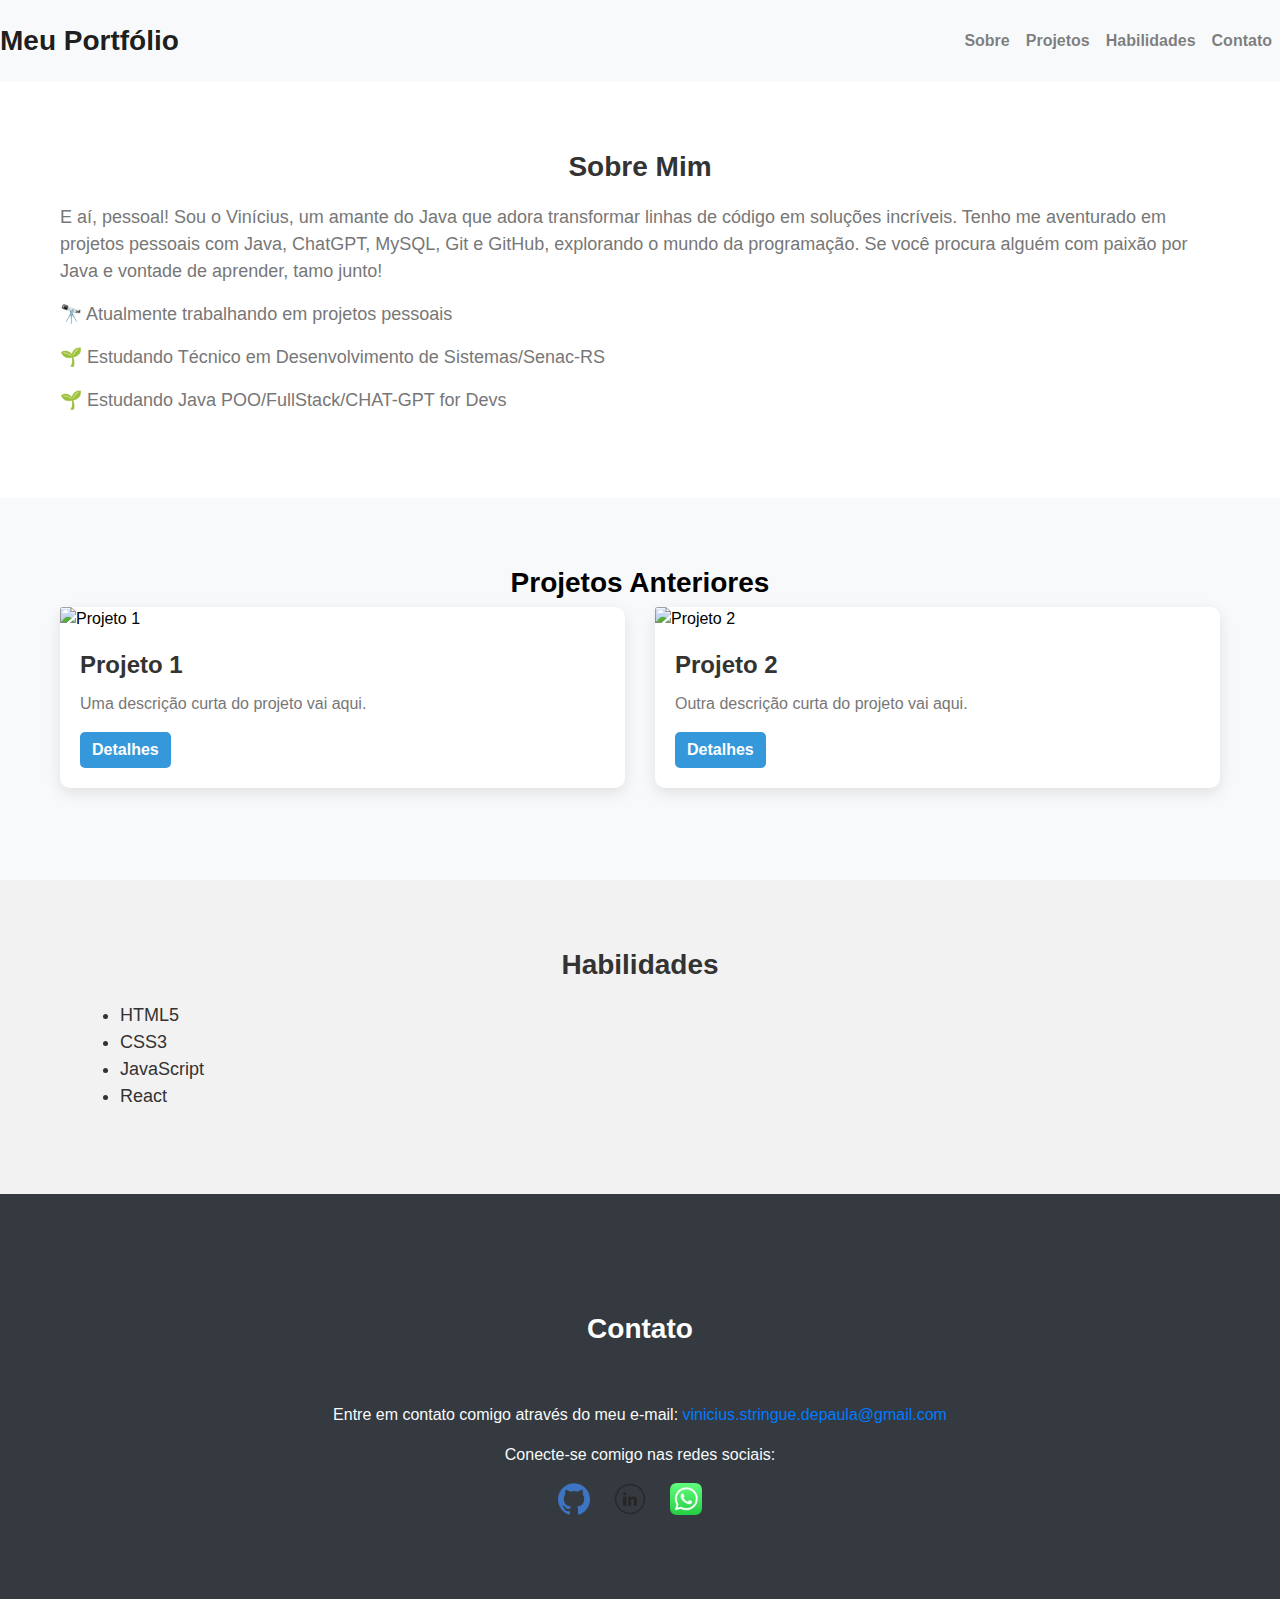
==== Página Portifólio Pessoal/index.html @ d9208c4b "Commit #1: Adicionando Projeto Portifolio" ====
<!DOCTYPE html>
<html lang="en">
<head>
    <meta charset="UTF-8" />
    <meta name="viewport" content="width=device-width, initial-scale=1.0" />
    <title>Meu Portfólio</title>
    <!-- Adicionando o link para o Bootstrap CSS -->
    <link
        rel="stylesheet"
        href="https://maxcdn.bootstrapcdn.com/bootstrap/4.5.2/css/bootstrap.min.css"
    />
    <!-- Adicionando um estilo CSS personalizado -->
    <link rel="stylesheet" href="assets/css/styles.css" />
    <style>
        /* Estilo para tornar o texto da página preto */
        body {
            color: black;
        }
    </style>
</head>
<body>
<!-- Barra de navegação -->
<nav class="navbar navbar-expand-lg navbar-light bg-light">
    <a class="navbar-brand" href="#" style="margin-right: 2px">Meu Portfólio</a>
    <button
            class="navbar-toggler"
            type="button"
            data-toggle="collapse"
            data-target="#navbarNav"
            aria-controls="navbarNav"
            aria-expanded="false"
            aria-label="Toggle navigation"
    >
        <span class="navbar-toggler-icon"></span>
    </button>
    <div class="collapse navbar-collapse" id="navbarNav">
        <ul class="navbar-nav ml-auto">
            <li class="nav-item">
                <a class="nav-link" href="#about">Sobre</a>
            </li>
            <li class="nav-item">
                <a class="nav-link" href="#projects">Projetos</a>
            </li>
            <li class="nav-item">
                <a class="nav-link" href="#skills">Habilidades</a>
            </li>
            <li class="nav-item">
                <a class="nav-link" href="#contact">Contato</a>
            </li>
        </ul>
    </div>
</nav>

<!-- Seção Sobre -->
<section id="about" class="py-5">
    <div class="container">
        <h2 class="text-center font-weight-bold" style="font-size: 28px;">Sobre Mim</h2>
        <p>
            E aí, pessoal! Sou o Vinícius, um amante do Java que adora transformar linhas de código em soluções incríveis. Tenho me aventurado em projetos pessoais com Java, ChatGPT, MySQL, Git e GitHub, explorando o mundo da programação. Se você procura alguém com paixão por Java e vontade de aprender, tamo junto!
        </p>
        <p>🔭 Atualmente trabalhando em projetos pessoais</p>
        <p>🌱 Estudando Técnico em Desenvolvimento de Sistemas/Senac-RS</p>
        <p>🌱 Estudando Java POO/FullStack/CHAT-GPT for Devs</p>
    </div>
</section>

<!-- Seção Projetos -->
<section id="projects" class="bg-light py-5">
    <div class="container">
        <h2 class="text-center font-weight-bold" style="font-size: 28px;">Projetos Anteriores</h2>
        <!-- Exemplo de projeto -->
        <div class="row">
            <div class="col-md-6">
                <div class="card mb-4">
                    <img src="project1.jpg" class="card-img-top" alt="Projeto 1" />
                    <div class="card-body">
                        <h5 class="card-title">Projeto 1</h5>
                        <p class="card-text">Uma descrição curta do projeto vai aqui.</p>
                        <a href="#" class="btn btn-primary">Detalhes</a>
                    </div>
                </div>
            </div>
            <div class="col-md-6">
                <div class="card mb-4">
                    <img src="project2.jpg" class="card-img-top" alt="Projeto 2" />
                    <div class="card-body">
                        <h5 class="card-title">Projeto 2</h5>
                        <p class="card-text">Outra descrição curta do projeto vai aqui.</p>
                        <a href="#" class="btn btn-primary">Detalhes</a>
                    </div>
                </div>
            </div>
        </div>
    </div>
</section>

<!-- Seção Habilidades -->
<section id="skills" class="py-5">
    <div class="container">
        <h2 class="text-center font-weight-bold" style="font-size: 28px;">Habilidades</h2>
        <ul>
            <li>HTML5</li>
            <li>CSS3</li>
            <li>JavaScript</li>
            <li>React</li>
            <!-- Adicione mais habilidades aqui -->
        </ul>
    </div>
</section>

<!-- Seção Contato (Rodapé) -->
<footer class="bg-dark text-light py-5">
    <div class="container">
        <h2 id="contact" class="text-center font-weight-bold" style="font-size: 28px;">Contato</h2>
        <p class="text-center">
            Entre em contato comigo através do meu e-mail:
            <a href="https://mail.google.com/mail/u/0/#inbox" class="text-primary"
            ><i class="fas fa-envelope"></i>
                vinicius.stringue.depaula@gmail.com</a
            >
        </p>
        <p class="text-center">Conecte-se comigo nas redes sociais:</p>
        <ul class="list-unstyled text-center social-icons">
            <li>
                <a href="https://github.com/vinistringue" class="text-primary">
                    <img
                            src="assets/images/github.png"
                            alt="GitHub"
                            width="32"
                            height="32"
                    />
                </a>
            </li>
            <li>
                <a
                        href="https://www.linkedin.com/in/vinicius-stringue-de-paula-810033150/"
                        class="text-primary"
                >
                    <img
                            src="assets/images/linkedin.png"
                            alt="LinkedIn"
                            width="32"
                            height="32"
                    />
                </a>
            </li>
            <li>
                <a
                        href="https://api.whatsapp.com/send?phone=+5511949937080&text=Ol%C3%A1%2C+tudo+bom%3F+Vim+pelo+seu+Portif%C3%B3lio"
                        class="text-primary"
                >
                    <img
                            src="assets/images/whatsapp.png"
                            alt="WhatsApp"
                            width="32"
                            height="32"
                    />
                </a>
            </li>

            <!-- Adicione mais links de redes sociais aqui -->
        </ul>
    </div>
</footer>

<!-- Adicionando o link para o Bootstrap JS (requer jQuery) e o arquivo JS personalizado -->
<script src="https://code.jquery.com/jquery-3.5.1.slim.min.js"></script>
<script src="https://cdn.jsdelivr.net/npm/@popperjs/core@2.5.3/dist/umd/popper.min.js"></script>
<script src="https://maxcdn.bootstrapcdn.com/bootstrap/4.5.2/js/bootstrap.min.js"></script>
<script src="script.js"></script>
</body>
</html>
---- Página Portifólio Pessoal/assets/css/styles.css ----
/* Estilos gerais */

body {
    font-family: 'Poppins', Arial, sans-serif;
    background-color: #f2f2f2;
    color: black
    margin: 0;
    padding: 0;
}

.container {
    max-width: 1200px;
    margin: 0 auto;
    padding: 20px;
}

/* Barra de navegação */

.navbar {
    background-color: #3498db;
    color: #fff;
    padding: 15px 0;
}

.navbar-brand {
    font-size: 28px;
    font-weight: bold;
}

.nav-link {
    color: #fff;
    font-weight: bold;
}

/* Cabeçalho da seção Sobre */

#about {
    background-color: #fff;
    padding: 50px 0;
}

#about h2 {
    font-size: 36px;
    color: #333;
    margin-bottom: 20px;
}

#about p {
    font-size: 18px;
    line-height: 1.5;
    color: #777;
}

/* Cartões de projetos */

.card {
    border: none;
    border-radius: 10px;
    margin-bottom: 30px;
    transition: transform 0.3s ease-in-out;
    background-color: #fff;
    box-shadow: 0 5px 15px rgba(0, 0, 0, 0.1);
}

.card:hover {
    transform: scale(1.02);
    box-shadow: 0 5px 15px rgba(0, 0, 0, 0.2);
}

.card-title {
    font-size: 24px;
    font-weight: bold;
    color: #333;
}

.card-text {
    font-size: 16px;
    color: #777;
}

/* Botões dos cartões */

.card .btn {
    background-color: #3498db;
    color: #fff;
    font-weight: bold;
    transition: background-color 0.3s ease-in-out;
    border: none;
    border-radius: 5px;
}

.card .btn:hover {
    background-color: #2980b9;
}

/* Seção de Habilidades */

#skills {
    background-color: #f2f2f2;
    padding: 50px 0;
}

#skills h2 {
    font-size: 36px;
    color: #333;
    margin-bottom: 20px;
}

#skills li {
    font-size: 18px;
    color: #333;
    list-style-type: disc;
    margin-left: 20px;
}

/* Seção Contato */

#contact {
    color: #fff;
    padding: 50px 0;
}

#contact h2 {
    font-size: 36px;
    color: #fff;
    margin-bottom: 20px;
}

#contact p {
    font-size: 18px;
    color: #fff;
}

#contact a {
    color: #3498db;
    text-decoration: none;
    transition: color 0.3s ease-in-out;
}

#contact a:hover {
    color: #2980b9;
}

/* Rodapé */

footer {
    background-color: #333;
    color: #fff;
    padding: 10px 0;
    text-align: center;
}

/* Adicione isso ao seu arquivo CSS */
.social-icons li {
    display: inline-block;
    margin-right: 20px; /* Espaçamento horizontal entre as imagens */
}
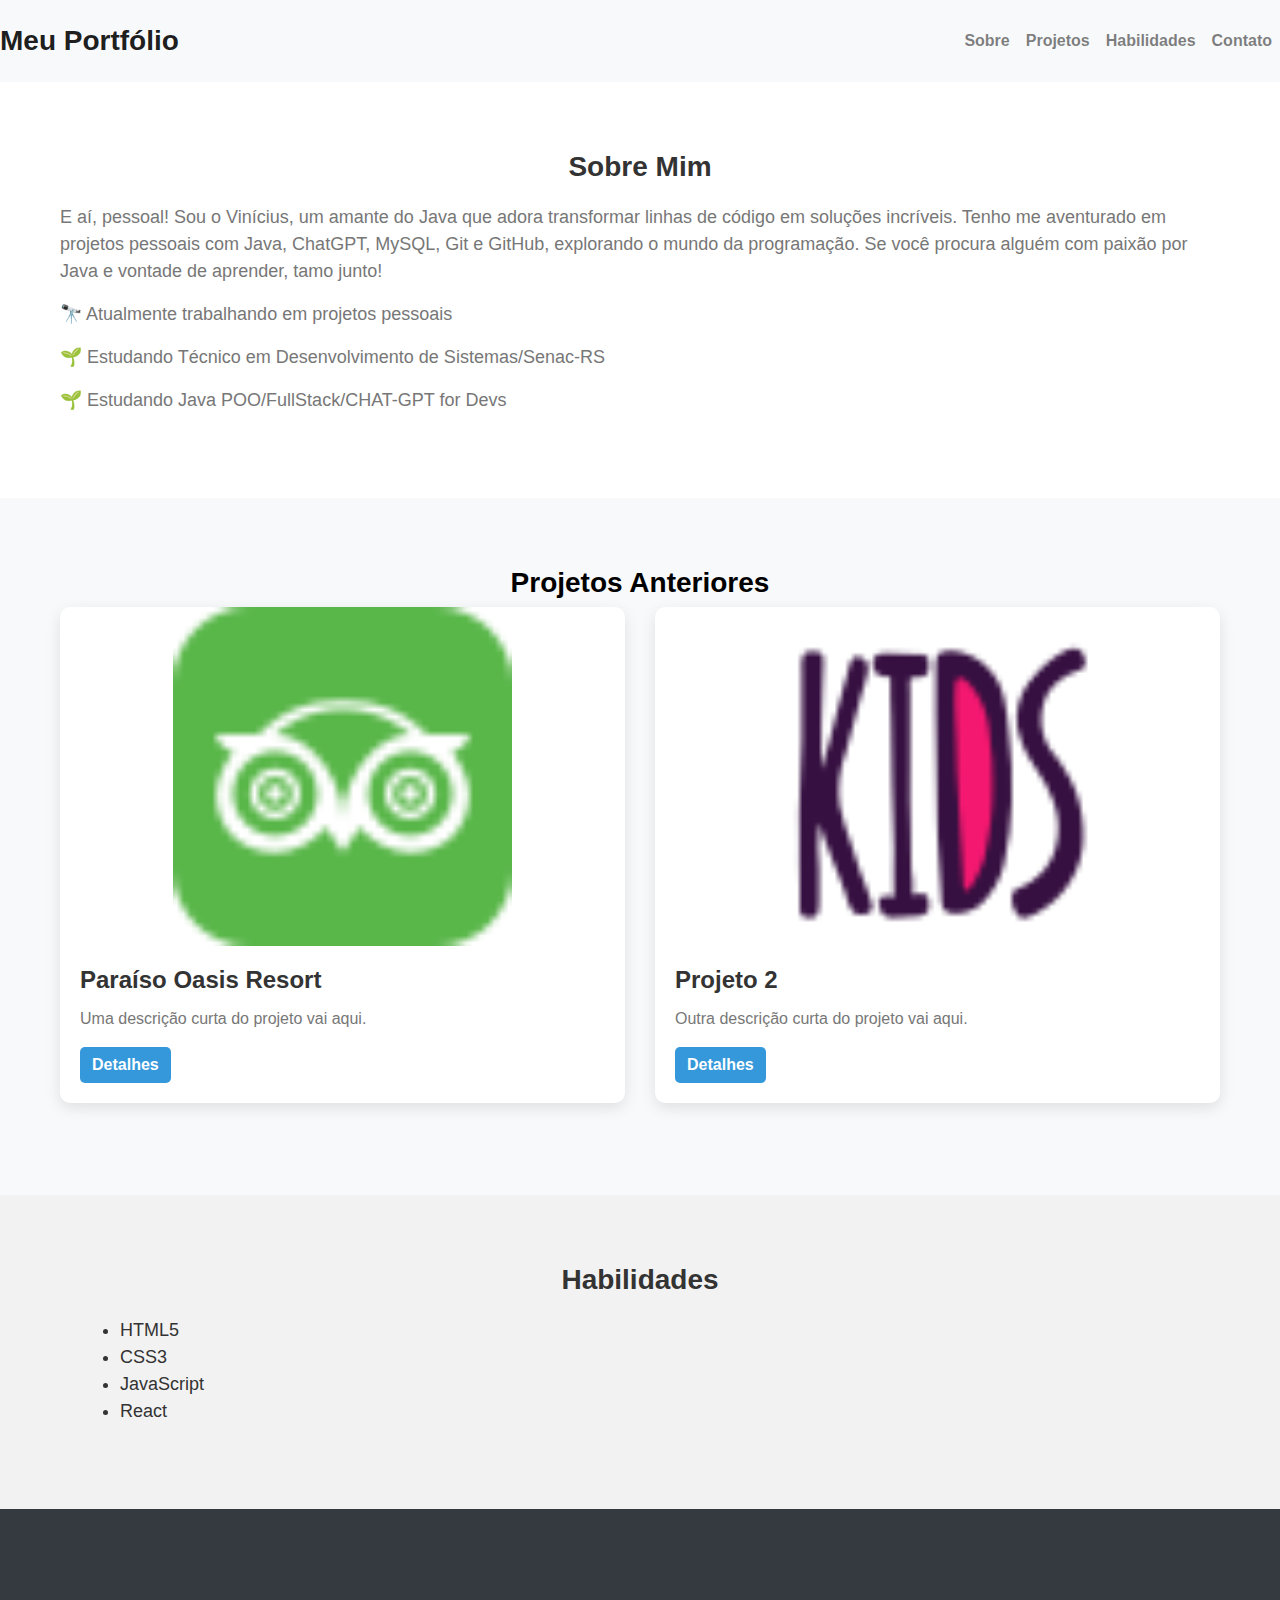
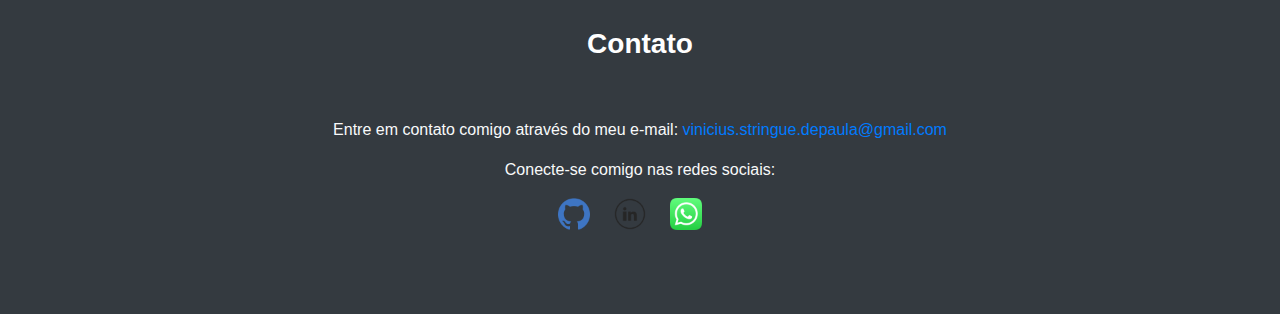
==== commit 6e1c5e03: "Commit #2: Adicionando imagens ao projeto" ====
--- a/Página Portifólio Pessoal/index.html
+++ b/Página Portifólio Pessoal/index.html
@@ -68,21 +68,22 @@
 <section id="projects" class="bg-light py-5">
     <div class="container">
         <h2 class="text-center font-weight-bold" style="font-size: 28px;">Projetos Anteriores</h2>
-        <!-- Exemplo de projeto -->
+        <!-- Exemplo de projeto 1 -->
         <div class="row">
             <div class="col-md-6">
                 <div class="card mb-4">
-                    <img src="project1.jpg" class="card-img-top" alt="Projeto 1" />
+                    <img src="assets/images/projeto1.png" class="card-img-top" alt="Projeto 1" />
                     <div class="card-body">
-                        <h5 class="card-title">Projeto 1</h5>
+                        <h5 class="card-title"> Paraíso Oasis Resort </h5>
                         <p class="card-text">Uma descrição curta do projeto vai aqui.</p>
-                        <a href="#" class="btn btn-primary">Detalhes</a>
+                        <a href="https://github.com/vinistringue/Hoteis-website" class="btn btn-primary">Detalhes</a>
                     </div>
                 </div>
             </div>
+            <!-- Exemplo de projeto 2 -->
             <div class="col-md-6">
                 <div class="card mb-4">
-                    <img src="project2.jpg" class="card-img-top" alt="Projeto 2" />
+                    <img src="assets/images/projeto2.png" class="card-img-top" alt="Projeto 2" />
                     <div class="card-body">
                         <h5 class="card-title">Projeto 2</h5>
                         <p class="card-text">Outra descrição curta do projeto vai aqui.</p>
@@ -93,6 +94,7 @@
         </div>
     </div>
 </section>
+
 
 <!-- Seção Habilidades -->
 <section id="skills" class="py-5">
--- a/Página Portifólio Pessoal/assets/css/styles.css
+++ b/Página Portifólio Pessoal/assets/css/styles.css
@@ -3,7 +3,7 @@
 body {
     font-family: 'Poppins', Arial, sans-serif;
     background-color: #f2f2f2;
-    color: black
+    color: black;
     margin: 0;
     padding: 0;
 }
@@ -155,3 +155,12 @@
     display: inline-block;
     margin-right: 20px; /* Espaçamento horizontal entre as imagens */
 }
+
+
+/* Estilo para centralizar a imagem no card e diminuir em 75% */
+.card-img-top {
+    width: 60%;
+    height: auto;
+    margin: 0 auto;
+    display: block;
+}
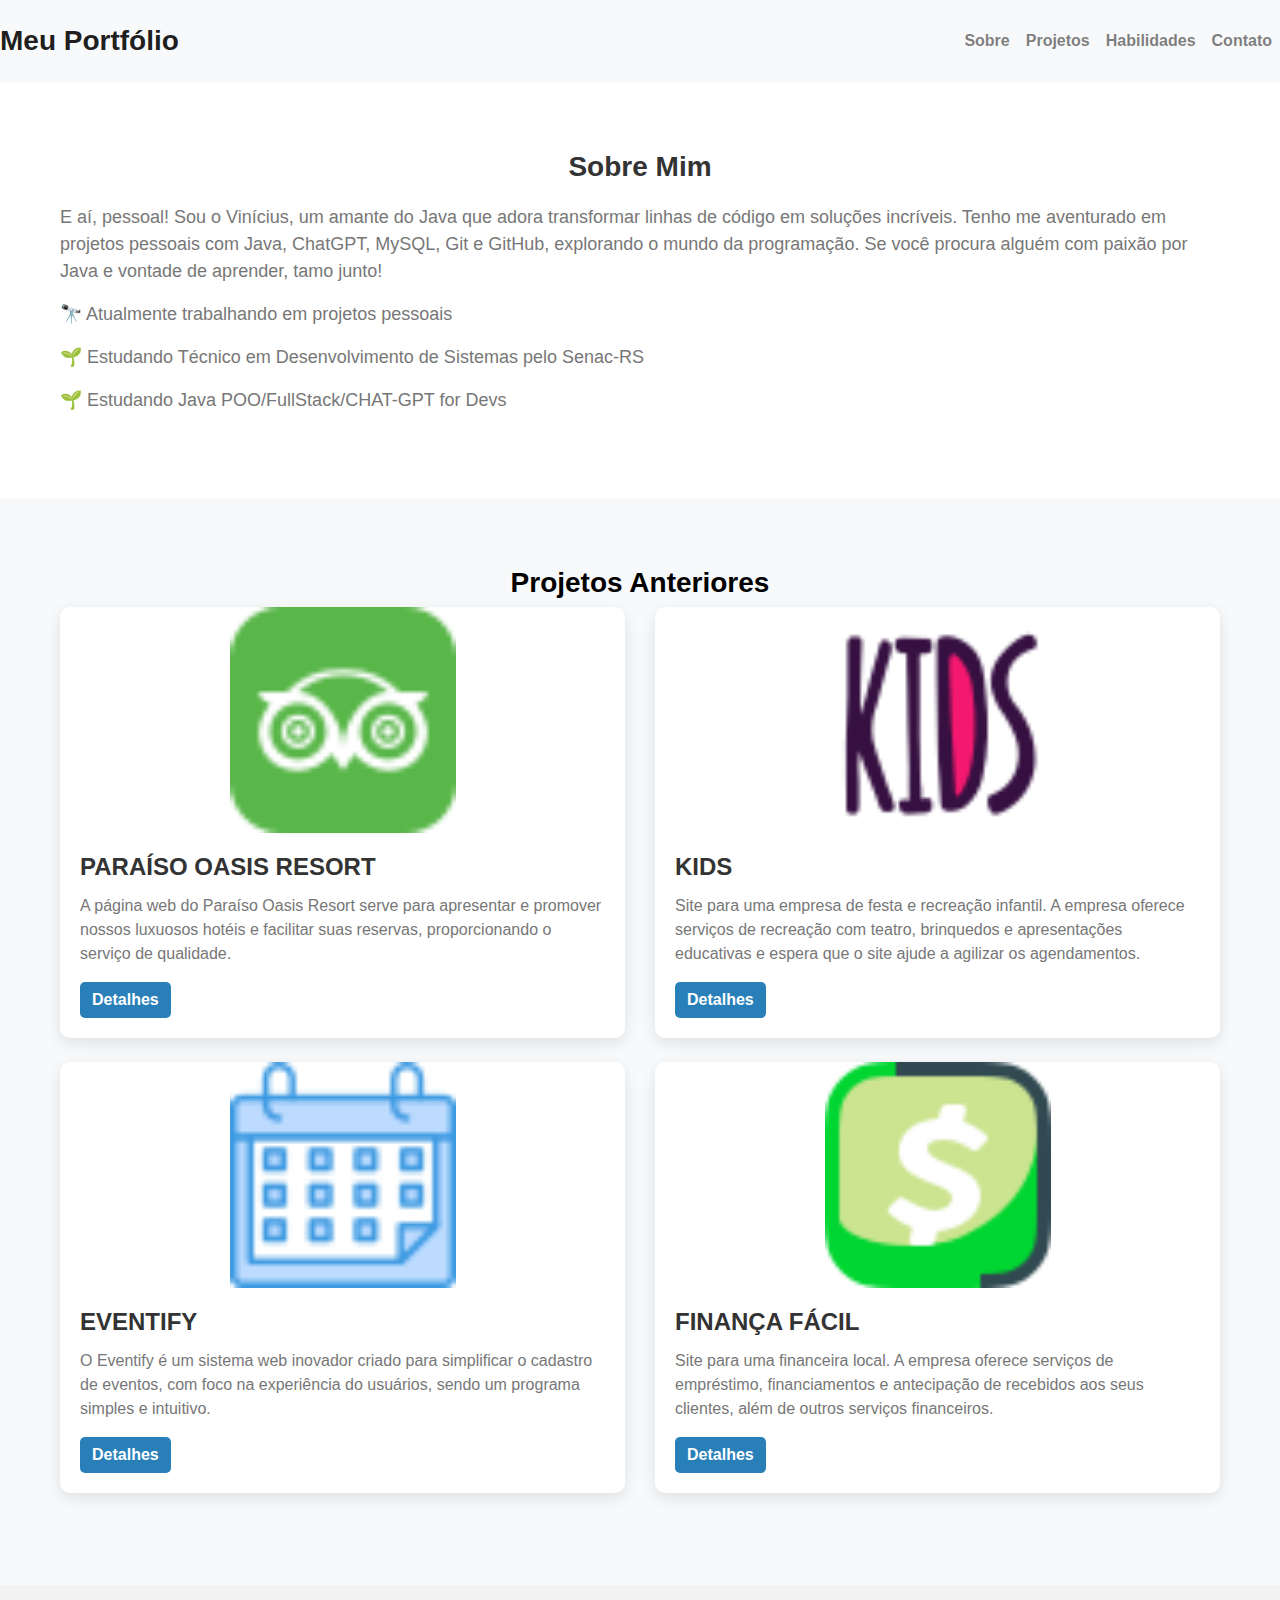
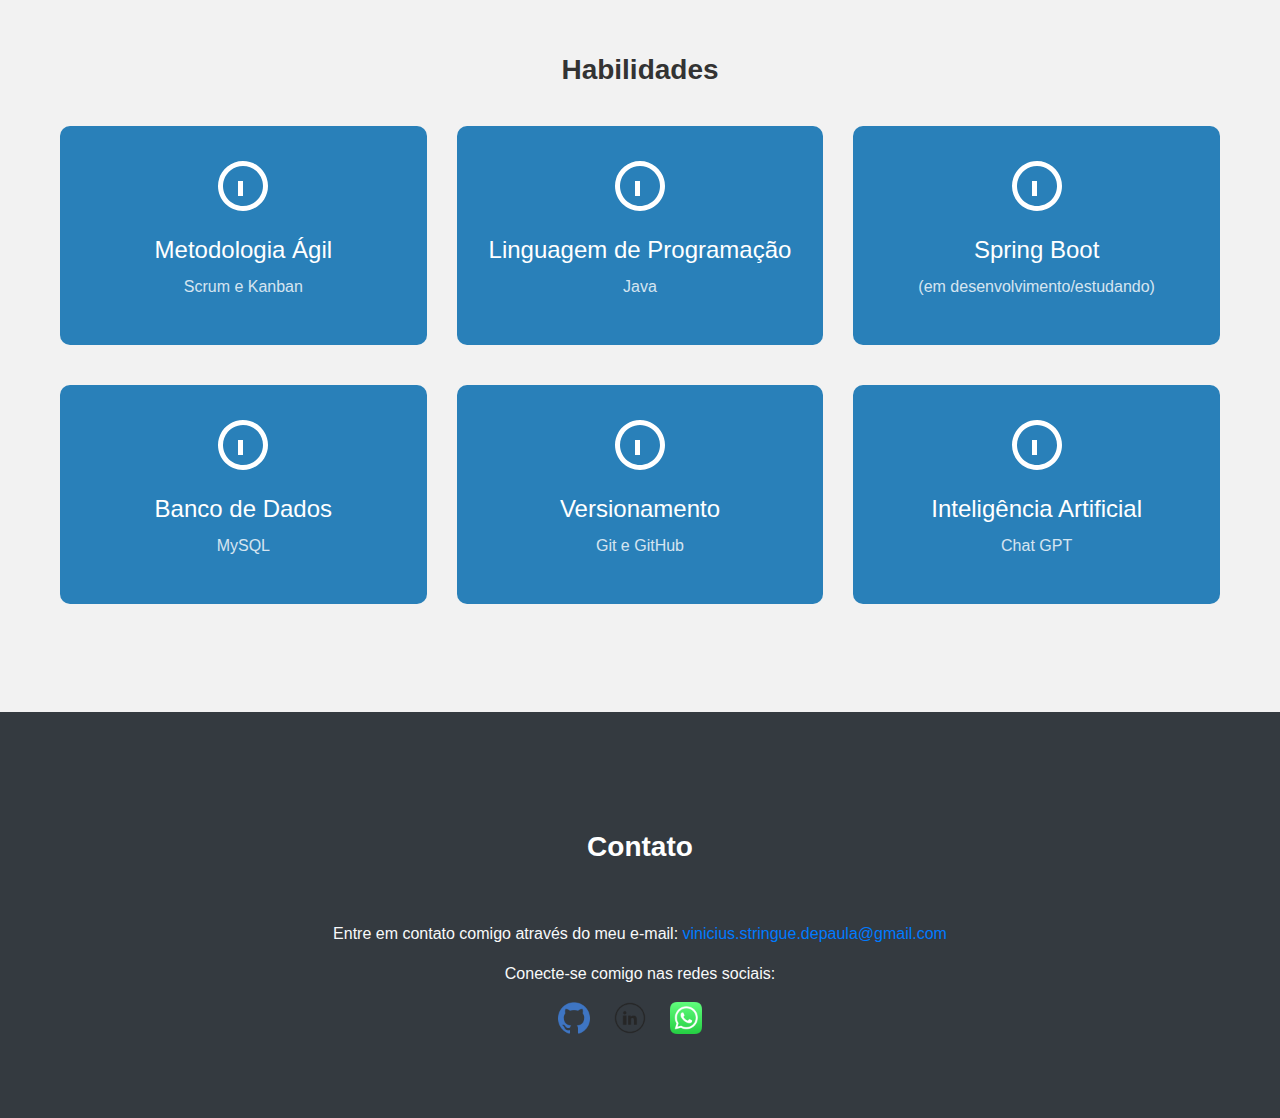
==== commit 6027e750: "Commit #3: Adicionando 2 novos projetos ao portifólio" ====
--- a/Página Portifólio Pessoal/index.html
+++ b/Página Portifólio Pessoal/index.html
@@ -1,174 +1,290 @@
 <!DOCTYPE html>
 <html lang="en">
-<head>
+  <head>
     <meta charset="UTF-8" />
     <meta name="viewport" content="width=device-width, initial-scale=1.0" />
     <title>Meu Portfólio</title>
     <!-- Adicionando o link para o Bootstrap CSS -->
     <link
-        rel="stylesheet"
-        href="https://maxcdn.bootstrapcdn.com/bootstrap/4.5.2/css/bootstrap.min.css"
+      rel="stylesheet"
+      href="https://maxcdn.bootstrapcdn.com/bootstrap/4.5.2/css/bootstrap.min.css"
     />
     <!-- Adicionando um estilo CSS personalizado -->
     <link rel="stylesheet" href="assets/css/styles.css" />
     <style>
-        /* Estilo para tornar o texto da página preto */
-        body {
-            color: black;
-        }
+      /* Estilo para tornar o texto da página preto */
+      body {
+        color: black;
+      }
     </style>
-</head>
-<body>
-<!-- Barra de navegação -->
-<nav class="navbar navbar-expand-lg navbar-light bg-light">
-    <a class="navbar-brand" href="#" style="margin-right: 2px">Meu Portfólio</a>
-    <button
-            class="navbar-toggler"
-            type="button"
-            data-toggle="collapse"
-            data-target="#navbarNav"
-            aria-controls="navbarNav"
-            aria-expanded="false"
-            aria-label="Toggle navigation"
-    >
+  </head>
+  <body>
+    <!-- Barra de navegação -->
+    <nav class="navbar navbar-expand-lg navbar-light bg-light">
+      <a class="navbar-brand" href="#" style="margin-right: 2px"
+        >Meu Portfólio</a
+      >
+      <button
+        class="navbar-toggler"
+        type="button"
+        data-toggle="collapse"
+        data-target="#navbarNav"
+        aria-controls="navbarNav"
+        aria-expanded="false"
+        aria-label="Toggle navigation"
+      >
         <span class="navbar-toggler-icon"></span>
-    </button>
-    <div class="collapse navbar-collapse" id="navbarNav">
+      </button>
+      <div class="collapse navbar-collapse" id="navbarNav">
         <ul class="navbar-nav ml-auto">
-            <li class="nav-item">
-                <a class="nav-link" href="#about">Sobre</a>
-            </li>
-            <li class="nav-item">
-                <a class="nav-link" href="#projects">Projetos</a>
-            </li>
-            <li class="nav-item">
-                <a class="nav-link" href="#skills">Habilidades</a>
-            </li>
-            <li class="nav-item">
-                <a class="nav-link" href="#contact">Contato</a>
-            </li>
+          <li class="nav-item">
+            <a class="nav-link" href="#about">Sobre</a>
+          </li>
+          <li class="nav-item">
+            <a class="nav-link" href="#projects">Projetos</a>
+          </li>
+          <li class="nav-item">
+            <a class="nav-link" href="#skills">Habilidades</a>
+          </li>
+          <li class="nav-item">
+            <a class="nav-link" href="#contact">Contato</a>
+          </li>
         </ul>
-    </div>
-</nav>
-
-<!-- Seção Sobre -->
-<section id="about" class="py-5">
-    <div class="container">
-        <h2 class="text-center font-weight-bold" style="font-size: 28px;">Sobre Mim</h2>
+      </div>
+    </nav>
+
+    <!-- Seção Sobre -->
+    <section id="about" class="py-5">
+      <div class="container">
+        <h2 class="text-center font-weight-bold" style="font-size: 28px">
+          Sobre Mim
+        </h2>
         <p>
-            E aí, pessoal! Sou o Vinícius, um amante do Java que adora transformar linhas de código em soluções incríveis. Tenho me aventurado em projetos pessoais com Java, ChatGPT, MySQL, Git e GitHub, explorando o mundo da programação. Se você procura alguém com paixão por Java e vontade de aprender, tamo junto!
+          E aí, pessoal! Sou o Vinícius, um amante do Java que adora transformar
+          linhas de código em soluções incríveis. Tenho me aventurado em
+          projetos pessoais com Java, ChatGPT, MySQL, Git e GitHub, explorando o
+          mundo da programação. Se você procura alguém com paixão por Java e
+          vontade de aprender, tamo junto!
         </p>
         <p>🔭 Atualmente trabalhando em projetos pessoais</p>
-        <p>🌱 Estudando Técnico em Desenvolvimento de Sistemas/Senac-RS</p>
+        <p>🌱 Estudando Técnico em Desenvolvimento de Sistemas pelo Senac-RS</p>
         <p>🌱 Estudando Java POO/FullStack/CHAT-GPT for Devs</p>
-    </div>
-</section>
-
-<!-- Seção Projetos -->
-<section id="projects" class="bg-light py-5">
-    <div class="container">
-        <h2 class="text-center font-weight-bold" style="font-size: 28px;">Projetos Anteriores</h2>
+      </div>
+    </section>
+
+    <!-- Seção Projetos -->
+    <section id="projects" class="bg-light py-5">
+      <div class="container">
+        <h2 class="text-center font-weight-bold" style="font-size: 28px">
+          Projetos Anteriores
+        </h2>
         <!-- Exemplo de projeto 1 -->
         <div class="row">
-            <div class="col-md-6">
-                <div class="card mb-4">
-                    <img src="assets/images/projeto1.png" class="card-img-top" alt="Projeto 1" />
-                    <div class="card-body">
-                        <h5 class="card-title"> Paraíso Oasis Resort </h5>
-                        <p class="card-text">Uma descrição curta do projeto vai aqui.</p>
-                        <a href="https://github.com/vinistringue/Hoteis-website" class="btn btn-primary">Detalhes</a>
-                    </div>
-                </div>
-            </div>
-            <!-- Exemplo de projeto 2 -->
-            <div class="col-md-6">
-                <div class="card mb-4">
-                    <img src="assets/images/projeto2.png" class="card-img-top" alt="Projeto 2" />
-                    <div class="card-body">
-                        <h5 class="card-title">Projeto 2</h5>
-                        <p class="card-text">Outra descrição curta do projeto vai aqui.</p>
-                        <a href="#" class="btn btn-primary">Detalhes</a>
-                    </div>
-                </div>
-            </div>
-        </div>
+          <div class="col-md-6">
+            <div class="card mb-4">
+              <img
+                src="assets/images/projeto1.png"
+                class="card-img-top"
+                alt="Projeto 1"
+              />
+              <div class="card-body">
+                <h5 class="card-title">PARAÍSO OASIS RESORT</h5>
+                <p class="card-text">
+                  A página web do Paraíso Oasis Resort serve para apresentar e promover nossos luxuosos hotéis e facilitar suas reservas, proporcionando o serviço de qualidade.
+                </p>
+                <a
+                  href="https://github.com/vinistringue/Hoteis-website"
+                  class="btn btn-primary"
+                  >Detalhes</a
+                >
+              </div>
+            </div>
+          </div>
+          <!-- Exemplo de projeto 2 -->
+          <div class="col-md-6">
+            <div class="card mb-4">
+              <img
+                src="assets/images/projeto2.png"
+                class="card-img-top"
+                alt="Projeto 2"
+              />
+              <div class="card-body">
+                <h5 class="card-title">KIDS</h5>
+                <p class="card-text">
+                  Site para uma empresa de festa e recreação infantil. A empresa oferece serviços de recreação com teatro, brinquedos e apresentações educativas e espera que o site ajude a agilizar os agendamentos.
+                </p>
+                <a href="https://github.com/vinistringue/Pagina-portifolio" class="btn btn-primary">Detalhes</a>
+              </div>
+            </div>
+          </div>
+          <!-- Exemplo de projeto 3 -->
+          <div class="col-md-6">
+            <div class="card mb-4">
+              <img
+                src="assets/images/projeto3.png"
+                class="card-img-top"
+                alt="Projeto 2"
+              />
+              <div class="card-body">
+                <h5 class="card-title">EVENTIFY</h5>
+                <p class="card-text">
+                  O Eventify é um sistema web inovador criado para simplificar o cadastro de eventos, com foco na experiência do usuários, sendo um programa simples e intuitivo.
+                </p>
+                <a href="https://github.com/vinistringue/Eventify" class="btn btn-primary">Detalhes</a>
+              </div>
+            </div>
+          </div>
+          <!-- Exemplo de projeto 4 -->
+          <div class="col-md-6">
+            <div class="card mb-4">
+              <img
+                src="assets/images/projeto4.png"
+                class="card-img-top"
+                alt="Projeto 2"
+              />
+              <div class="card-body">
+                <h5 class="card-title">FINANÇA FÁCIL</h5>
+                <p class="card-text">
+                  Site para uma financeira local. A empresa oferece serviços de empréstimo, financiamentos e antecipação de recebidos aos seus clientes, além de outros serviços financeiros.
+                </p>
+                <a href="https://github.com/vinistringue/Financeira-website" class="btn btn-primary">Detalhes</a>
+              </div>
+            </div>
+          </div>
+        </div>
+      </div>
+    </section>
+
+    <!-- Seção Habilidades -->
+<section id="skills" class="py-5">
+  <div class="container">
+    <h2 class="text-center font-weight-bold" style="font-size: 28px; margin-bottom: 40px;">Habilidades</h2>
+    <div class="row">
+      <div class="col-md-4">
+        <div class="skill">
+          <svg class="skill-icon" xmlns="http://www.w3.org/2000/svg" viewBox="0 0 24 24">
+            <path d="M12 2C6.48 2 2 6.48 2 12s4.48 10 10 10 10-4.48 10-10S17.52 2 12 2zm0 18c-4.41 0-8-3.59-8-8s3.59-8 8-8 8 3.59 8 8-3.59 8-8 8zm0-10h-2v6h2v-6z"/>
+          </svg>
+          <h3>Metodologia Ágil</h3>
+          <p>Scrum e Kanban</p>
+        </div>
+      </div>
+      <div class="col-md-4">
+        <div class="skill">
+          <svg class="skill-icon" xmlns="http://www.w3.org/2000/svg" viewBox="0 0 24 24">
+            <path d="M12 2C6.48 2 2 6.48 2 12s4.48 10 10 10 10-4.48 10-10S17.52 2 12 2zm0 18c-4.41 0-8-3.59-8-8s3.59-8 8-8 8 3.59 8 8-3.59 8-8 8zm0-10h-2v6h2v-6z"/>
+          </svg>
+          <h3>Linguagem de Programação</h3>
+          <p>Java</p>
+        </div>
+      </div>
+      <div class="col-md-4">
+        <div class="skill">
+          <svg class="skill-icon" xmlns="http://www.w3.org/2000/svg" viewBox="0 0 24 24">
+            <path d="M12 2C6.48 2 2 6.48 2 12s4.48 10 10 10 10-4.48 10-10S17.52 2 12 2zm0 18c-4.41 0-8-3.59-8-8s3.59-8 8-8 8 3.59 8 8-3.59 8-8 8zm0-10h-2v6h2v-6z"/>
+          </svg>
+          <h3>Spring Boot</h3>
+          <p>(em desenvolvimento/estudando)</p>
+        </div>
+      </div>
+      <div class="col-md-4">
+        <div class="skill">
+          <svg class="skill-icon" xmlns="http://www.w3.org/2000/svg" viewBox="0 0 24 24">
+            <path d="M12 2C6.48 2 2 6.48 2 12s4.48 10 10 10 10-4.48 10-10S17.52 2 12 2zm0 18c-4.41 0-8-3.59-8-8s3.59-8 8-8 8 3.59 8 8-3.59 8-8 8zm0-10h-2v6h2v-6z"/>
+          </svg>
+          <h3>Banco de Dados</h3>
+          <p>MySQL</p>
+        </div>
+      </div>
+      <div class="col-md-4">
+        <div class="skill">
+          <svg class="skill-icon" xmlns="http://www.w3.org/2000/svg" viewBox="0 0 24 24">
+            <path d="M12 2C6.48 2 2 6.48 2 12s4.48 10 10 10 10-4.48 10-10S17.52 2 12 2zm0 18c-4.41 0-8-3.59-8-8s3.59-8 8-8 8 3.59 8 8-3.59 8-8 8zm0-10h-2v6h2v-6z"/>
+          </svg>
+          <h3>Versionamento</h3>
+          <p>Git e GitHub</p>
+        </div>
+      </div>
+      <div class="col-md-4">
+        <div class="skill">
+          <svg class="skill-icon" xmlns="http://www.w3.org/2000/svg" viewBox="0 0 24 24">
+            <path d="M12 2C6.48 2 2 6.48 2 12s4.48 10 10 10 10-4.48 10-10S17.52 2 12 2zm0 18c-4.41 0-8-3.59-8-8s3.59-8 8-8 8 3.59 8 8-3.59 8-8 8zm0-10h-2v6h2v-6z"/>
+          </svg>
+          <h3>Inteligência Artificial</h3>
+          <p>Chat GPT</p>
+        </div>
+      </div>
     </div>
+  </div>
 </section>
 
 
-<!-- Seção Habilidades -->
-<section id="skills" class="py-5">
-    <div class="container">
-        <h2 class="text-center font-weight-bold" style="font-size: 28px;">Habilidades</h2>
-        <ul>
-            <li>HTML5</li>
-            <li>CSS3</li>
-            <li>JavaScript</li>
-            <li>React</li>
-            <!-- Adicione mais habilidades aqui -->
-        </ul>
-    </div>
-</section>
-
-<!-- Seção Contato (Rodapé) -->
-<footer class="bg-dark text-light py-5">
-    <div class="container">
-        <h2 id="contact" class="text-center font-weight-bold" style="font-size: 28px;">Contato</h2>
+
+    <!-- Seção Contato (Rodapé) -->
+    <footer class="bg-dark text-light py-5">
+      <div class="container">
+        <h2
+          id="contact"
+          class="text-center font-weight-bold"
+          style="font-size: 28px"
+        >
+          Contato
+        </h2>
         <p class="text-center">
-            Entre em contato comigo através do meu e-mail:
-            <a href="https://mail.google.com/mail/u/0/#inbox" class="text-primary"
+          Entre em contato comigo através do meu e-mail:
+          <a href="https://mail.google.com/mail/u/0/#inbox" class="text-primary"
             ><i class="fas fa-envelope"></i>
-                vinicius.stringue.depaula@gmail.com</a
-            >
+            vinicius.stringue.depaula@gmail.com</a
+          >
         </p>
         <p class="text-center">Conecte-se comigo nas redes sociais:</p>
         <ul class="list-unstyled text-center social-icons">
-            <li>
-                <a href="https://github.com/vinistringue" class="text-primary">
-                    <img
-                            src="assets/images/github.png"
-                            alt="GitHub"
-                            width="32"
-                            height="32"
-                    />
-                </a>
-            </li>
-            <li>
-                <a
-                        href="https://www.linkedin.com/in/vinicius-stringue-de-paula-810033150/"
-                        class="text-primary"
-                >
-                    <img
-                            src="assets/images/linkedin.png"
-                            alt="LinkedIn"
-                            width="32"
-                            height="32"
-                    />
-                </a>
-            </li>
-            <li>
-                <a
-                        href="https://api.whatsapp.com/send?phone=+5511949937080&text=Ol%C3%A1%2C+tudo+bom%3F+Vim+pelo+seu+Portif%C3%B3lio"
-                        class="text-primary"
-                >
-                    <img
-                            src="assets/images/whatsapp.png"
-                            alt="WhatsApp"
-                            width="32"
-                            height="32"
-                    />
-                </a>
-            </li>
-
-            <!-- Adicione mais links de redes sociais aqui -->
+          <li>
+            <a href="https://github.com/vinistringue" class="text-primary">
+              <img
+                src="assets/images/github.png"
+                alt="GitHub"
+                width="32"
+                height="32"
+              />
+            </a>
+          </li>
+          <li>
+            <a
+              href="https://www.linkedin.com/in/vinicius-stringue-de-paula-810033150/"
+              class="text-primary"
+            >
+              <img
+                src="assets/images/linkedin.png"
+                alt="LinkedIn"
+                width="32"
+                height="32"
+              />
+            </a>
+          </li>
+          <li>
+            <a
+              href="https://api.whatsapp.com/send?phone=+5511949937080&text=Ol%C3%A1%2C+tudo+bom%3F+Vim+pelo+seu+Portif%C3%B3lio"
+              class="text-primary"
+            >
+              <img
+                src="assets/images/whatsapp.png"
+                alt="WhatsApp"
+                width="32"
+                height="32"
+              />
+            </a>
+          </li>
+
+          <!-- Adicione mais links de redes sociais aqui -->
         </ul>
-    </div>
-</footer>
-
-<!-- Adicionando o link para o Bootstrap JS (requer jQuery) e o arquivo JS personalizado -->
-<script src="https://code.jquery.com/jquery-3.5.1.slim.min.js"></script>
-<script src="https://cdn.jsdelivr.net/npm/@popperjs/core@2.5.3/dist/umd/popper.min.js"></script>
-<script src="https://maxcdn.bootstrapcdn.com/bootstrap/4.5.2/js/bootstrap.min.js"></script>
-<script src="script.js"></script>
-</body>
+      </div>
+    </footer>
+
+    <!-- Adicionando o link para o Bootstrap JS (requer jQuery) e o arquivo JS personalizado -->
+    <script src="https://code.jquery.com/jquery-3.5.1.slim.min.js"></script>
+    <script src="https://cdn.jsdelivr.net/npm/@popperjs/core@2.5.3/dist/umd/popper.min.js"></script>
+    <script src="https://maxcdn.bootstrapcdn.com/bootstrap/4.5.2/js/bootstrap.min.js"></script>
+    <script src="script.js"></script>
+  </body>
 </html>
--- a/Página Portifólio Pessoal/assets/css/styles.css
+++ b/Página Portifólio Pessoal/assets/css/styles.css
@@ -17,7 +17,7 @@
 /* Barra de navegação */
 
 .navbar {
-    background-color: #3498db;
+    background-color: #2980b9;
     color: #fff;
     padding: 15px 0;
 }
@@ -81,7 +81,7 @@
 /* Botões dos cartões */
 
 .card .btn {
-    background-color: #3498db;
+    background-color: #2980b9;
     color: #fff;
     font-weight: bold;
     transition: background-color 0.3s ease-in-out;
@@ -132,7 +132,7 @@
 }
 
 #contact a {
-    color: #3498db;
+    color: #2980b9;
     text-decoration: none;
     transition: color 0.3s ease-in-out;
 }
@@ -159,8 +159,79 @@
 
 /* Estilo para centralizar a imagem no card e diminuir em 75% */
 .card-img-top {
-    width: 60%;
+    width: 40%;
     height: auto;
     margin: 0 auto;
     display: block;
 }
+
+/* Estilo para habilidades */
+.skill {
+    text-align: center;
+    margin-bottom: 40px;
+    padding: 30px;
+    background-color: #2980b9;
+    border-radius: 10px;
+    color: white;
+    transform: translateY(0);
+    transition: transform 0.3s ease-in-out;
+}
+
+.skill:hover {
+    transform: translateY(-10px);
+}
+
+.skill .skill-icon {
+    width: 60px;
+    height: 60px;
+    margin-bottom: 20px;
+    fill: white;
+}
+
+.skill h3 {
+    font-size: 1.5rem;
+    margin-bottom: 10px;
+}
+
+.skill p {
+    font-size: 1rem;
+    opacity: 0.8;
+}
+
+/* Responsividade */
+@media (max-width: 768px) {
+    .skill {
+        margin-bottom: 20px;
+    }
+}
+
+/* Animação de entrada */
+.skill:nth-child(odd) {
+    animation: fadeInLeft 1s ease forwards;
+}
+
+.skill:nth-child(even) {
+    animation: fadeInRight 1s ease forwards;
+}
+
+@keyframes fadeInLeft {
+    0% {
+        opacity: 0;
+        transform: translateX(-30px);
+    }
+    100% {
+        opacity: 1;
+        transform: translateX(0);
+    }
+}
+
+@keyframes fadeInRight {
+    0% {
+        opacity: 0;
+        transform: translateX(30px);
+    }
+    100% {
+        opacity: 1;
+        transform: translateX(0);
+    }
+}
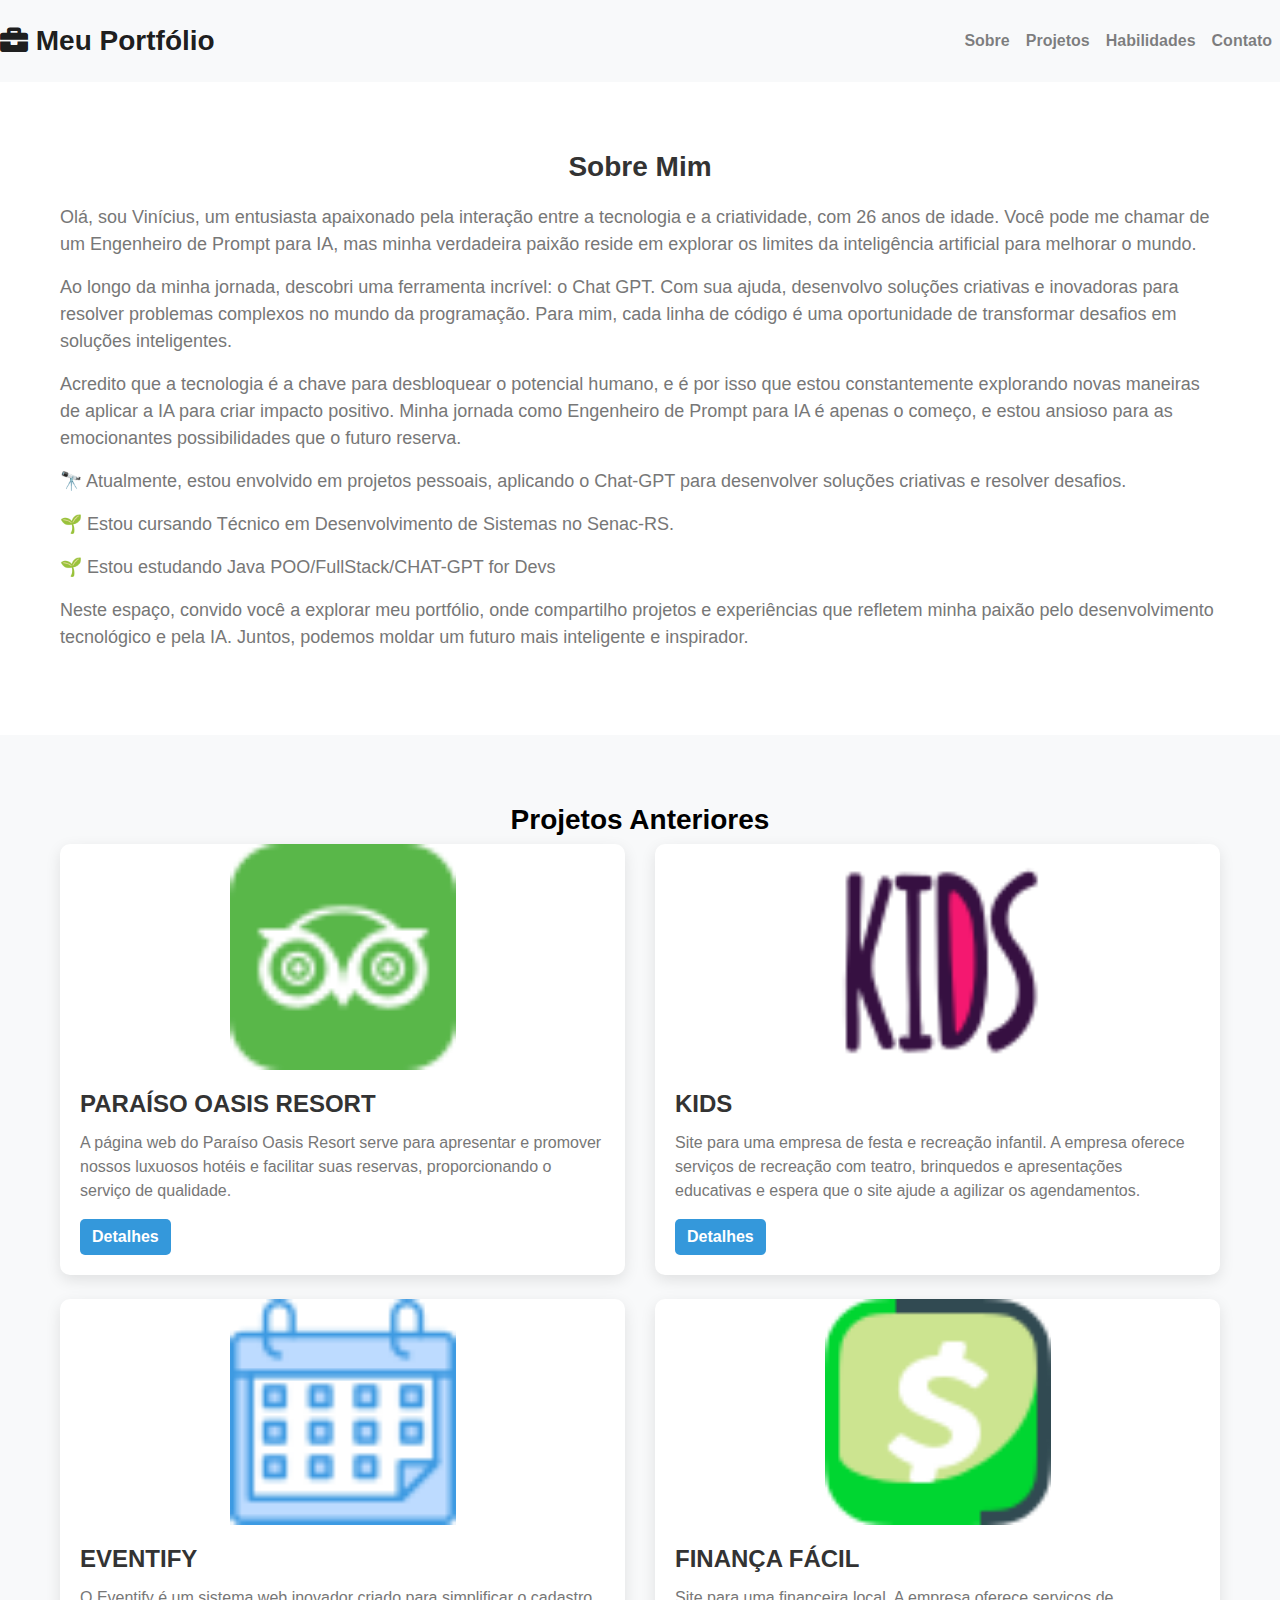
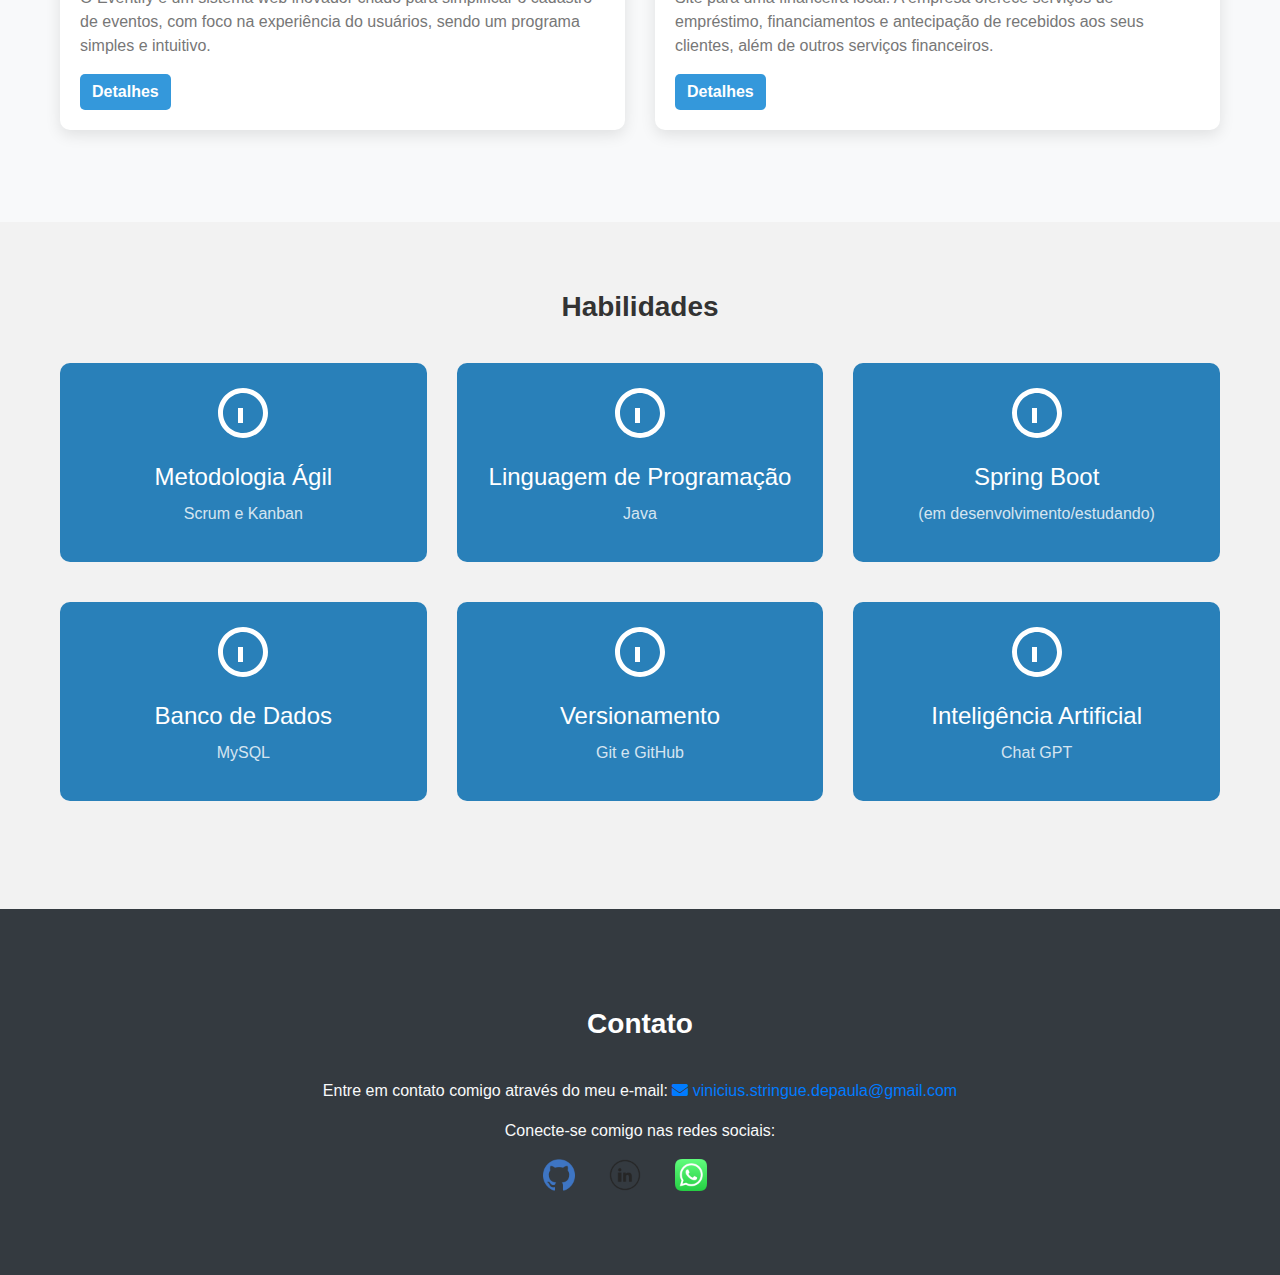
==== commit db3124a8: "Commit #4: Adicionei o Favicon e icone na barra de navegação" ====
--- a/Página Portifólio Pessoal/index.html
+++ b/Página Portifólio Pessoal/index.html
@@ -1,290 +1,403 @@
 <!DOCTYPE html>
 <html lang="en">
-  <head>
+<head>
     <meta charset="UTF-8" />
     <meta name="viewport" content="width=device-width, initial-scale=1.0" />
     <title>Meu Portfólio</title>
     <!-- Adicionando o link para o Bootstrap CSS -->
     <link
-      rel="stylesheet"
-      href="https://maxcdn.bootstrapcdn.com/bootstrap/4.5.2/css/bootstrap.min.css"
+        rel="stylesheet"
+        href="https://maxcdn.bootstrapcdn.com/bootstrap/4.5.2/css/bootstrap.min.css"
     />
     <!-- Adicionando um estilo CSS personalizado -->
     <link rel="stylesheet" href="assets/css/styles.css" />
+    <!-- Adicionando o link para o FontAwesome para ícones -->
+    <link
+        rel="stylesheet"
+        href="https://cdnjs.cloudflare.com/ajax/libs/font-awesome/5.15.3/css/all.min.css"
+        integrity="sha384-RpXnRlzdU05P2OpeW5f5zj8z5F5L5j5w5l5u5.5t5q5.5m5f5M5O5I5"
+        crossorigin="anonymous"
+    />
+    <!-- Adicionando o favicon -->
+    <link rel="icon" href="assets/images/logo.png" type="image/x-icon">
     <style>
-      /* Estilo para tornar o texto da página preto */
-      body {
-        color: black;
-      }
+        /* Estilo para tornar o texto da página preto */
+        body {
+            color: black;
+        }
+        /* Estilo para habilidades interativas */
+        .skill {
+            text-align: center;
+            padding: 20px;
+            transition: transform 0.2s;
+        }
+        .skill:hover {
+            transform: scale(1.1);
+        }
+        .skill-icon {
+            font-size: 48px;
+            margin-bottom: 10px;
+        }
     </style>
-  </head>
-  <body>
-    <!-- Barra de navegação -->
-    <nav class="navbar navbar-expand-lg navbar-light bg-light">
-      <a class="navbar-brand" href="#" style="margin-right: 2px"
-        >Meu Portfólio</a
-      >
-      <button
-        class="navbar-toggler"
-        type="button"
-        data-toggle="collapse"
-        data-target="#navbarNav"
-        aria-controls="navbarNav"
-        aria-expanded="false"
-        aria-label="Toggle navigation"
-      >
+</head>
+<body>
+<!-- Barra de navegação -->
+<nav class="navbar navbar-expand-lg navbar-light bg-light">
+    <a class="navbar-brand" href="#">
+        <i class="fas fa-briefcase"></i> Meu Portfólio
+    </a>
+    <button
+            class="navbar-toggler"
+            type="button"
+            data-toggle="collapse"
+            data-target="#navbarNav"
+            aria-controls="navbarNav"
+            aria-expanded="false"
+            aria-label="Toggle navigation"
+    >
         <span class="navbar-toggler-icon"></span>
-      </button>
-      <div class="collapse navbar-collapse" id="navbarNav">
+    </button>
+    <div class="collapse navbar-collapse" id="navbarNav">
         <ul class="navbar-nav ml-auto">
-          <li class="nav-item">
-            <a class="nav-link" href="#about">Sobre</a>
-          </li>
-          <li class="nav-item">
-            <a class="nav-link" href="#projects">Projetos</a>
-          </li>
-          <li class="nav-item">
-            <a class="nav-link" href="#skills">Habilidades</a>
-          </li>
-          <li class="nav-item">
-            <a class="nav-link" href="#contact">Contato</a>
-          </li>
+            <li class="nav-item">
+                <a class="nav-link" href="#about">Sobre</a>
+            </li>
+            <li class="nav-item">
+                <a class="nav-link" href="#projects">Projetos</a>
+            </li>
+            <li class="nav-item">
+                <a class="nav-link" href="#skills">Habilidades</a>
+            </li>
+            <li class="nav-item">
+                <a class="nav-link" href="#contact">Contato</a>
+            </li>
         </ul>
-      </div>
-    </nav>
-
-    <!-- Seção Sobre -->
-    <section id="about" class="py-5">
-      <div class="container">
+    </div>
+</nav>
+
+<!-- Seção Sobre -->
+<section id="about" class="py-5">
+    <div class="container">
         <h2 class="text-center font-weight-bold" style="font-size: 28px">
-          Sobre Mim
+            Sobre Mim
         </h2>
         <p>
-          E aí, pessoal! Sou o Vinícius, um amante do Java que adora transformar
-          linhas de código em soluções incríveis. Tenho me aventurado em
-          projetos pessoais com Java, ChatGPT, MySQL, Git e GitHub, explorando o
-          mundo da programação. Se você procura alguém com paixão por Java e
-          vontade de aprender, tamo junto!
+            Olá, sou Vinícius, um entusiasta apaixonado pela interação entre a
+            tecnologia e a criatividade, com 26 anos de idade. Você pode me chamar
+            de um Engenheiro de Prompt para IA, mas minha verdadeira paixão reside
+            em explorar os limites da inteligência artificial para melhorar o
+            mundo.
         </p>
-        <p>🔭 Atualmente trabalhando em projetos pessoais</p>
-        <p>🌱 Estudando Técnico em Desenvolvimento de Sistemas pelo Senac-RS</p>
-        <p>🌱 Estudando Java POO/FullStack/CHAT-GPT for Devs</p>
-      </div>
-    </section>
-
-    <!-- Seção Projetos -->
-    <section id="projects" class="bg-light py-5">
-      <div class="container">
+        <p>
+            Ao longo da minha jornada, descobri uma ferramenta incrível: o Chat
+            GPT. Com sua ajuda, desenvolvo soluções criativas e inovadoras para
+            resolver problemas complexos no mundo da programação. Para mim, cada
+            linha de código é uma oportunidade de transformar desafios em soluções
+            inteligentes.
+        </p>
+        <p>
+            Acredito que a tecnologia é a chave para desbloquear o potencial
+            humano, e é por isso que estou constantemente explorando novas
+            maneiras de aplicar a IA para criar impacto positivo. Minha jornada
+            como Engenheiro de Prompt para IA é apenas o começo, e estou ansioso
+            para as emocionantes possibilidades que o futuro reserva.
+        </p>
+        <p>🔭 Atualmente, estou envolvido em projetos pessoais, aplicando o Chat-GPT para desenvolver soluções criativas e resolver desafios.</p>
+        <p>🌱 Estou cursando Técnico em Desenvolvimento de Sistemas no Senac-RS.</p>
+        <p>🌱 Estou estudando Java POO/FullStack/CHAT-GPT for Devs</p>
+        <p>
+            Neste espaço, convido você a explorar meu portfólio, onde compartilho
+            projetos e experiências que refletem minha paixão pelo desenvolvimento
+            tecnológico e pela IA. Juntos, podemos moldar um futuro mais
+            inteligente e inspirador.
+        </p>
+    </div>
+</section>
+
+<!-- Seção Projetos -->
+<section id="projects" class="bg-light py-5">
+    <div class="container">
         <h2 class="text-center font-weight-bold" style="font-size: 28px">
-          Projetos Anteriores
+            Projetos Anteriores
         </h2>
         <!-- Exemplo de projeto 1 -->
         <div class="row">
-          <div class="col-md-6">
-            <div class="card mb-4">
-              <img
-                src="assets/images/projeto1.png"
-                class="card-img-top"
-                alt="Projeto 1"
-              />
-              <div class="card-body">
-                <h5 class="card-title">PARAÍSO OASIS RESORT</h5>
-                <p class="card-text">
-                  A página web do Paraíso Oasis Resort serve para apresentar e promover nossos luxuosos hotéis e facilitar suas reservas, proporcionando o serviço de qualidade.
-                </p>
-                <a
-                  href="https://github.com/vinistringue/Hoteis-website"
-                  class="btn btn-primary"
-                  >Detalhes</a
-                >
-              </div>
-            </div>
-          </div>
-          <!-- Exemplo de projeto 2 -->
-          <div class="col-md-6">
-            <div class="card mb-4">
-              <img
-                src="assets/images/projeto2.png"
-                class="card-img-top"
-                alt="Projeto 2"
-              />
-              <div class="card-body">
-                <h5 class="card-title">KIDS</h5>
-                <p class="card-text">
-                  Site para uma empresa de festa e recreação infantil. A empresa oferece serviços de recreação com teatro, brinquedos e apresentações educativas e espera que o site ajude a agilizar os agendamentos.
-                </p>
-                <a href="https://github.com/vinistringue/Pagina-portifolio" class="btn btn-primary">Detalhes</a>
-              </div>
-            </div>
-          </div>
-          <!-- Exemplo de projeto 3 -->
-          <div class="col-md-6">
-            <div class="card mb-4">
-              <img
-                src="assets/images/projeto3.png"
-                class="card-img-top"
-                alt="Projeto 2"
-              />
-              <div class="card-body">
-                <h5 class="card-title">EVENTIFY</h5>
-                <p class="card-text">
-                  O Eventify é um sistema web inovador criado para simplificar o cadastro de eventos, com foco na experiência do usuários, sendo um programa simples e intuitivo.
-                </p>
-                <a href="https://github.com/vinistringue/Eventify" class="btn btn-primary">Detalhes</a>
-              </div>
-            </div>
-          </div>
-          <!-- Exemplo de projeto 4 -->
-          <div class="col-md-6">
-            <div class="card mb-4">
-              <img
-                src="assets/images/projeto4.png"
-                class="card-img-top"
-                alt="Projeto 2"
-              />
-              <div class="card-body">
-                <h5 class="card-title">FINANÇA FÁCIL</h5>
-                <p class="card-text">
-                  Site para uma financeira local. A empresa oferece serviços de empréstimo, financiamentos e antecipação de recebidos aos seus clientes, além de outros serviços financeiros.
-                </p>
-                <a href="https://github.com/vinistringue/Financeira-website" class="btn btn-primary">Detalhes</a>
-              </div>
-            </div>
-          </div>
+            <div class="col-md-6">
+                <div class="card mb-4">
+                    <img
+                            src="assets/images/projeto1.png"
+                            class="card-img-top"
+                            alt="Projeto 1"
+                    />
+                    <div class="card-body">
+                        <h5 class="card-title">PARAÍSO OASIS RESORT</h5>
+                        <p class="card-text">
+                            A página web do Paraíso Oasis Resort serve para apresentar e
+                            promover nossos luxuosos hotéis e facilitar suas reservas,
+                            proporcionando o serviço de qualidade.
+                        </p>
+                        <a
+                                href="https://github.com/vinistringue/Hoteis-website"
+                                class="btn btn-primary"
+                        >Detalhes</a
+                        >
+                    </div>
+                </div>
+            </div>
+            <!-- Exemplo de projeto 2 -->
+            <div class="col-md-6">
+                <div class="card mb-4">
+                    <img
+                            src="assets/images/projeto2.png"
+                            class="card-img-top"
+                            alt="Projeto 2"
+                    />
+                    <div class="card-body">
+                        <h5 class="card-title">KIDS</h5>
+                        <p class="card-text">
+                            Site para uma empresa de festa e recreação infantil. A empresa
+                            oferece serviços de recreação com teatro, brinquedos e
+                            apresentações educativas e espera que o site ajude a agilizar
+                            os agendamentos.
+                        </p>
+                        <a
+                                href="https://github.com/vinistringue/Pagina-portifolio"
+                                class="btn btn-primary"
+                        >Detalhes</a
+                        >
+                    </div>
+                </div>
+            </div>
+            <!-- Exemplo de projeto 3 -->
+            <div class="col-md-6">
+                <div class="card mb-4">
+                    <img
+                            src="assets/images/projeto3.png"
+                            class="card-img-top"
+                            alt="Projeto 2"
+                    />
+                    <div class="card-body">
+                        <h5 class="card-title">EVENTIFY</h5>
+                        <p class="card-text">
+                            O Eventify é um sistema web inovador criado para simplificar o
+                            cadastro de eventos, com foco na experiência do usuários,
+                            sendo um programa simples e intuitivo.
+                        </p>
+                        <a
+                                href="https://github.com/vinistringue/Eventify"
+                                class="btn btn-primary"
+                        >Detalhes</a
+                        >
+                    </div>
+                </div>
+            </div>
+            <!-- Exemplo de projeto 4 -->
+            <div class="col-md-6">
+                <div class="card mb-4">
+                    <img
+                            src="assets/images/projeto4.png"
+                            class="card-img-top"
+                            alt="Projeto 2"
+                    />
+                    <div class="card-body">
+                        <h5 class="card-title">FINANÇA FÁCIL</h5>
+                        <p class="card-text">
+                            Site para uma financeira local. A empresa oferece serviços de
+                            empréstimo, financiamentos e antecipação de recebidos aos seus
+                            clientes, além de outros serviços financeiros.
+                        </p>
+                        <a
+                                href="https://github.com/vinistringue/Financeira-website"
+                                class="btn btn-primary"
+                        >Detalhes</a
+                        >
+                    </div>
+                </div>
+            </div>
         </div>
-      </div>
-    </section>
-
-    <!-- Seção Habilidades -->
+    </div>
+</section>
+
+<!-- Seção Habilidades -->
 <section id="skills" class="py-5">
-  <div class="container">
-    <h2 class="text-center font-weight-bold" style="font-size: 28px; margin-bottom: 40px;">Habilidades</h2>
-    <div class="row">
-      <div class="col-md-4">
-        <div class="skill">
-          <svg class="skill-icon" xmlns="http://www.w3.org/2000/svg" viewBox="0 0 24 24">
-            <path d="M12 2C6.48 2 2 6.48 2 12s4.48 10 10 10 10-4.48 10-10S17.52 2 12 2zm0 18c-4.41 0-8-3.59-8-8s3.59-8 8-8 8 3.59 8 8-3.59 8-8 8zm0-10h-2v6h2v-6z"/>
-          </svg>
-          <h3>Metodologia Ágil</h3>
-          <p>Scrum e Kanban</p>
+    <div class="container">
+        <h2
+                class="text-center font-weight-bold"
+                style="font-size: 28px; margin-bottom: 40px"
+        >
+            Habilidades
+        </h2>
+        <div class="row">
+            <div class="col-md-4">
+                <div class="skill">
+                    <svg
+                            class="skill-icon"
+                            xmlns="http://www.w3.org/2000/svg"
+                            viewBox="0 0 24 24"
+                    >
+                        <path
+                                d="M12 2C6.48 2 2 6.48 2 12s4.48 10 10 10 10-4.48 10-10S17.52 2 12 2zm0 18c-4.41 0-8-3.59-8-8s3.59-8 8-8 8 3.59 8 8-3.59 8-8 8zm0-10h-2v6h2v-6z"
+                        />
+                    </svg>
+                    <h3>Metodologia Ágil</h3>
+                    <p>Scrum e Kanban</p>
+                </div>
+            </div>
+            <div class="col-md-4">
+                <div class="skill">
+                    <svg
+                            class="skill-icon"
+                            xmlns="http://www.w3.org/2000/svg"
+                            viewBox="0 0 24 24"
+                    >
+                        <path
+                                d="M12 2C6.48 2 2 6.48 2 12s4.48 10 10 10 10-4.48 10-10S17.52 2 12 2zm0 18c-4.41 0-8-3.59-8-8s3.59-8 8-8 8 3.59 8 8-3.59 8-8 8zm0-10h-2v6h2v-6z"
+                        />
+                    </svg>
+                    <h3>Linguagem de Programação</h3>
+                    <p>Java</p>
+                </div>
+            </div>
+            <div class="col-md-4">
+                <div class="skill">
+                    <svg
+                            class="skill-icon"
+                            xmlns="http://www.w3.org/2000/svg"
+                            viewBox="0 0 24 24"
+                    >
+                        <path
+                                d="M12 2C6.48 2 2 6.48 2 12s4.48 10 10 10 10-4.48 10-10S17.52 2 12 2zm0 18c-4.41 0-8-3.59-8-8s3.59-8 8-8 8 3.59 8 8-3.59 8-8 8zm0-10h-2v6h2v-6z"
+                        />
+                    </svg>
+                    <h3>Spring Boot</h3>
+                    <p>(em desenvolvimento/estudando)</p>
+                </div>
+            </div>
+            <div class="col-md-4">
+                <div class="skill">
+                    <svg
+                            class="skill-icon"
+                            xmlns="http://www.w3.org/2000/svg"
+                            viewBox="0 0 24 24"
+                    >
+                        <path
+                                d="M12 2C6.48 2 2 6.48 2 12s4.48 10 10 10 10-4.48 10-10S17.52 2 12 2zm0 18c-4.41 0-8-3.59-8-8s3.59-8 8-8 8 3.59 8 8-3.59 8-8 8zm0-10h-2v6h2v-6z"
+                        />
+                    </svg>
+                    <h3>Banco de Dados</h3>
+                    <p>MySQL</p>
+                </div>
+            </div>
+            <div class="col-md-4">
+                <div class="skill">
+                    <svg
+                            class="skill-icon"
+                            xmlns="http://www.w3.org/2000/svg"
+                            viewBox="0 0 24 24"
+                    >
+                        <path
+                                d="M12 2C6.48 2 2 6.48 2 12s4.48 10 10 10 10-4.48 10-10S17.52 2 12 2zm0 18c-4.41 0-8-3.59-8-8s3.59-8 8-8 8 3.59 8 8-3.59 8-8 8zm0-10h-2v6h2v-6z"
+                        />
+                    </svg>
+                    <h3>Versionamento</h3>
+                    <p>Git e GitHub</p>
+                </div>
+            </div>
+            <div class="col-md-4">
+                <div class="skill">
+                    <svg
+                            class="skill-icon"
+                            xmlns="http://www.w3.org/2000/svg"
+                            viewBox="0 0 24 24"
+                    >
+                        <path
+                                d="M12 2C6.48 2 2 6.48 2 12s4.48 10 10 10 10-4.48 10-10S17.52 2 12 2zm0 18c-4.41 0-8-3.59-8-8s3.59-8 8-8 8 3.59 8 8-3.59 8-8 8zm0-10h-2v6h2v-6z"
+                        />
+                    </svg>
+                    <h3>Inteligência Artificial</h3>
+                    <p>Chat GPT</p>
+                </div>
+            </div>
         </div>
-      </div>
-      <div class="col-md-4">
-        <div class="skill">
-          <svg class="skill-icon" xmlns="http://www.w3.org/2000/svg" viewBox="0 0 24 24">
-            <path d="M12 2C6.48 2 2 6.48 2 12s4.48 10 10 10 10-4.48 10-10S17.52 2 12 2zm0 18c-4.41 0-8-3.59-8-8s3.59-8 8-8 8 3.59 8 8-3.59 8-8 8zm0-10h-2v6h2v-6z"/>
-          </svg>
-          <h3>Linguagem de Programação</h3>
-          <p>Java</p>
-        </div>
-      </div>
-      <div class="col-md-4">
-        <div class="skill">
-          <svg class="skill-icon" xmlns="http://www.w3.org/2000/svg" viewBox="0 0 24 24">
-            <path d="M12 2C6.48 2 2 6.48 2 12s4.48 10 10 10 10-4.48 10-10S17.52 2 12 2zm0 18c-4.41 0-8-3.59-8-8s3.59-8 8-8 8 3.59 8 8-3.59 8-8 8zm0-10h-2v6h2v-6z"/>
-          </svg>
-          <h3>Spring Boot</h3>
-          <p>(em desenvolvimento/estudando)</p>
-        </div>
-      </div>
-      <div class="col-md-4">
-        <div class="skill">
-          <svg class="skill-icon" xmlns="http://www.w3.org/2000/svg" viewBox="0 0 24 24">
-            <path d="M12 2C6.48 2 2 6.48 2 12s4.48 10 10 10 10-4.48 10-10S17.52 2 12 2zm0 18c-4.41 0-8-3.59-8-8s3.59-8 8-8 8 3.59 8 8-3.59 8-8 8zm0-10h-2v6h2v-6z"/>
-          </svg>
-          <h3>Banco de Dados</h3>
-          <p>MySQL</p>
-        </div>
-      </div>
-      <div class="col-md-4">
-        <div class="skill">
-          <svg class="skill-icon" xmlns="http://www.w3.org/2000/svg" viewBox="0 0 24 24">
-            <path d="M12 2C6.48 2 2 6.48 2 12s4.48 10 10 10 10-4.48 10-10S17.52 2 12 2zm0 18c-4.41 0-8-3.59-8-8s3.59-8 8-8 8 3.59 8 8-3.59 8-8 8zm0-10h-2v6h2v-6z"/>
-          </svg>
-          <h3>Versionamento</h3>
-          <p>Git e GitHub</p>
-        </div>
-      </div>
-      <div class="col-md-4">
-        <div class="skill">
-          <svg class="skill-icon" xmlns="http://www.w3.org/2000/svg" viewBox="0 0 24 24">
-            <path d="M12 2C6.48 2 2 6.48 2 12s4.48 10 10 10 10-4.48 10-10S17.52 2 12 2zm0 18c-4.41 0-8-3.59-8-8s3.59-8 8-8 8 3.59 8 8-3.59 8-8 8zm0-10h-2v6h2v-6z"/>
-          </svg>
-          <h3>Inteligência Artificial</h3>
-          <p>Chat GPT</p>
-        </div>
-      </div>
     </div>
-  </div>
 </section>
 
-
-
-    <!-- Seção Contato (Rodapé) -->
-    <footer class="bg-dark text-light py-5">
-      <div class="container">
+<!-- Seção Contato (Rodapé) -->
+<footer class="bg-dark text-light py-5">
+    <div class="container">
         <h2
-          id="contact"
-          class="text-center font-weight-bold"
-          style="font-size: 28px"
+                id="contact"
+                class="text-center font-weight-bold"
+                style="font-size: 28px"
         >
-          Contato
+            Contato
         </h2>
         <p class="text-center">
-          Entre em contato comigo através do meu e-mail:
-          <a href="https://mail.google.com/mail/u/0/#inbox" class="text-primary"
+            Entre em contato comigo através do meu e-mail:
+            <a href="https://mail.google.com/mail/u/0/#inbox" class="text-primary"
             ><i class="fas fa-envelope"></i>
-            vinicius.stringue.depaula@gmail.com</a
-          >
+                vinicius.stringue.depaula@gmail.com</a
+            >
         </p>
         <p class="text-center">Conecte-se comigo nas redes sociais:</p>
         <ul class="list-unstyled text-center social-icons">
-          <li>
-            <a href="https://github.com/vinistringue" class="text-primary">
-              <img
-                src="assets/images/github.png"
-                alt="GitHub"
-                width="32"
-                height="32"
-              />
-            </a>
-          </li>
-          <li>
-            <a
-              href="https://www.linkedin.com/in/vinicius-stringue-de-paula-810033150/"
-              class="text-primary"
-            >
-              <img
-                src="assets/images/linkedin.png"
-                alt="LinkedIn"
-                width="32"
-                height="32"
-              />
-            </a>
-          </li>
-          <li>
-            <a
-              href="https://api.whatsapp.com/send?phone=+5511949937080&text=Ol%C3%A1%2C+tudo+bom%3F+Vim+pelo+seu+Portif%C3%B3lio"
-              class="text-primary"
-            >
-              <img
-                src="assets/images/whatsapp.png"
-                alt="WhatsApp"
-                width="32"
-                height="32"
-              />
-            </a>
-          </li>
-
-          <!-- Adicione mais links de redes sociais aqui -->
+            <li>
+                <a href="https://github.com/vinistringue" class="text-primary">
+                    <img
+                            src="assets/images/github.png"
+                            alt="GitHub"
+                            width="32"
+                            height="32"
+                    />
+                </a>
+            </li>
+            <li>
+                <a
+                        href="https://www.linkedin.com/in/vinicius-stringue-de-paula-810033150/"
+                        class="text-primary"
+                >
+                    <img
+                            src="assets/images/linkedin.png"
+                            alt="LinkedIn"
+                            width="32"
+                            height="32"
+                    />
+                </a>
+            </li>
+            <li>
+                <a
+                        href="https://api.whatsapp.com/send?phone=+5511949937080&text=Ol%C3%A1%2C+tudo+bom%3F+Vim+pelo+seu+Portif%C3%B3lio"
+                        class="text-primary"
+                >
+                    <img
+                            src="assets/images/whatsapp.png"
+                            alt="WhatsApp"
+                            width="32"
+                            height="32"
+                    />
+                </a>
+            </li>
+
+            <!-- Adicione mais links de redes sociais aqui -->
         </ul>
-      </div>
-    </footer>
-
-    <!-- Adicionando o link para o Bootstrap JS (requer jQuery) e o arquivo JS personalizado -->
-    <script src="https://code.jquery.com/jquery-3.5.1.slim.min.js"></script>
-    <script src="https://cdn.jsdelivr.net/npm/@popperjs/core@2.5.3/dist/umd/popper.min.js"></script>
-    <script src="https://maxcdn.bootstrapcdn.com/bootstrap/4.5.2/js/bootstrap.min.js"></script>
-    <script src="script.js"></script>
-  </body>
+    </div>
+</footer>
+
+<!-- Adicionando o link para o jQuery e o Bootstrap JS -->
+<script
+        src="https://code.jquery.com/jquery-3.5.1.slim.min.js"
+        integrity="sha384-KJ3o2DKtIkvYIK3UENzmM7KCkRr/rE9/Qpg6aAZGJwFDMVNA/GpGFF93hXpG5KkN"
+        crossorigin="anonymous"
+></script>
+<script
+        src="https://cdn.jsdelivr.net/npm/@popperjs/core@2.5.3/dist/umd/popper.min.js"
+        integrity="sha384-pzjw8f+ua5ai2koy5a1F7f0EKwqc4F5Fp5l5p5u5v5r5g5u5k5N5p5u5v5r5g5u5k5"
+        crossorigin="anonymous"
+></script>
+<script
+        src="https://stackpath.bootstrapcdn.com/bootstrap/4.5.2/js/bootstrap.min.js"
+        integrity="sha384-pzjw8f+ua5ai2koy5a1F7f0EKwqc4F5Fp5l5p5u5v5r5g5u5k5N5p5u5v5r5g5u5k5"
+        crossorigin="anonymous"
+></script>
+</body>
 </html>
--- a/Página Portifólio Pessoal/assets/css/styles.css
+++ b/Página Portifólio Pessoal/assets/css/styles.css
@@ -17,7 +17,7 @@
 /* Barra de navegação */
 
 .navbar {
-    background-color: #2980b9;
+    background-color: #3498db;
     color: #fff;
     padding: 15px 0;
 }
@@ -81,7 +81,7 @@
 /* Botões dos cartões */
 
 .card .btn {
-    background-color: #2980b9;
+    background-color: #3498db;
     color: #fff;
     font-weight: bold;
     transition: background-color 0.3s ease-in-out;
@@ -117,7 +117,7 @@
 
 #contact {
     color: #fff;
-    padding: 50px 0;
+    padding: 30px 0;
 }
 
 #contact h2 {
@@ -127,7 +127,7 @@
 }
 
 #contact p {
-    font-size: 18px;
+    font-size: 20px;
     color: #fff;
 }
 
@@ -146,14 +146,14 @@
 footer {
     background-color: #333;
     color: #fff;
-    padding: 10px 0;
+    padding: 40px 0;
     text-align: center;
 }
 
 /* Adicione isso ao seu arquivo CSS */
 .social-icons li {
     display: inline-block;
-    margin-right: 20px; /* Espaçamento horizontal entre as imagens */
+    margin-right: 30px; /* Espaçamento horizontal entre as imagens */
 }
 
 
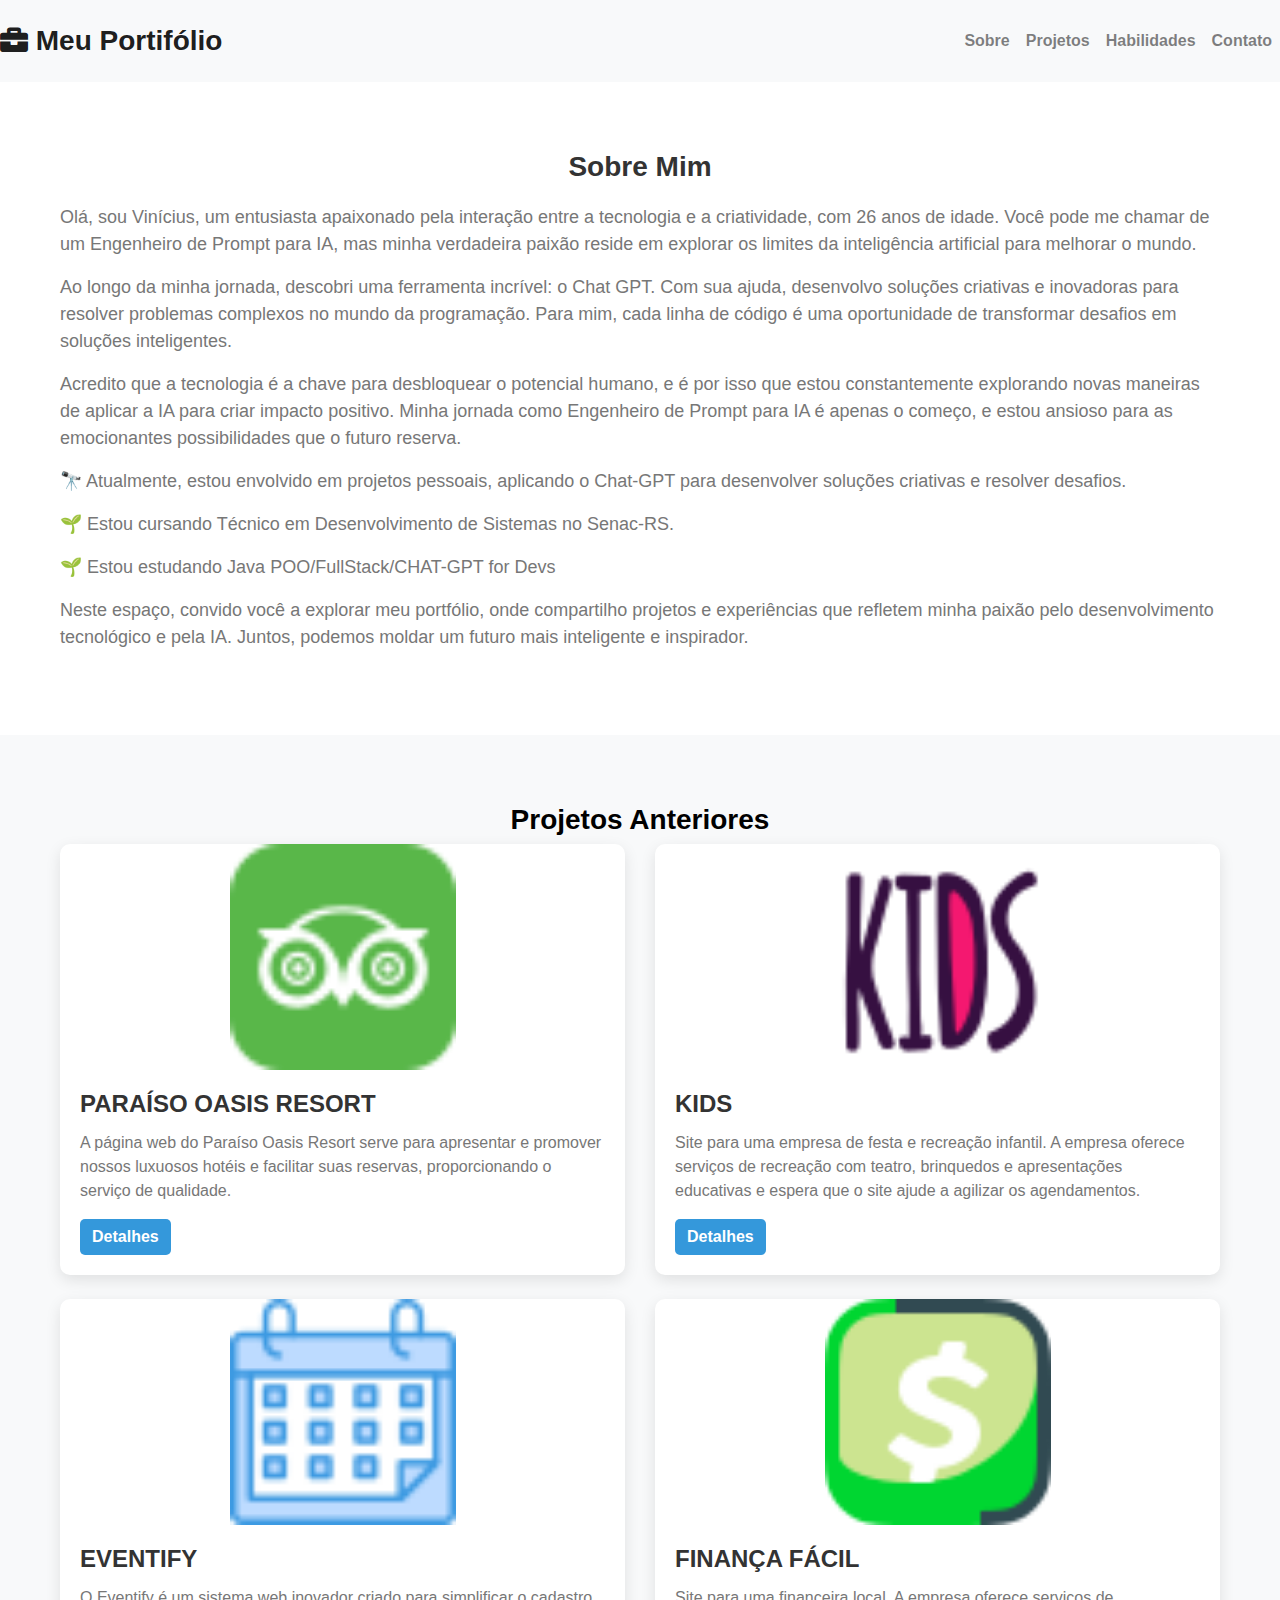
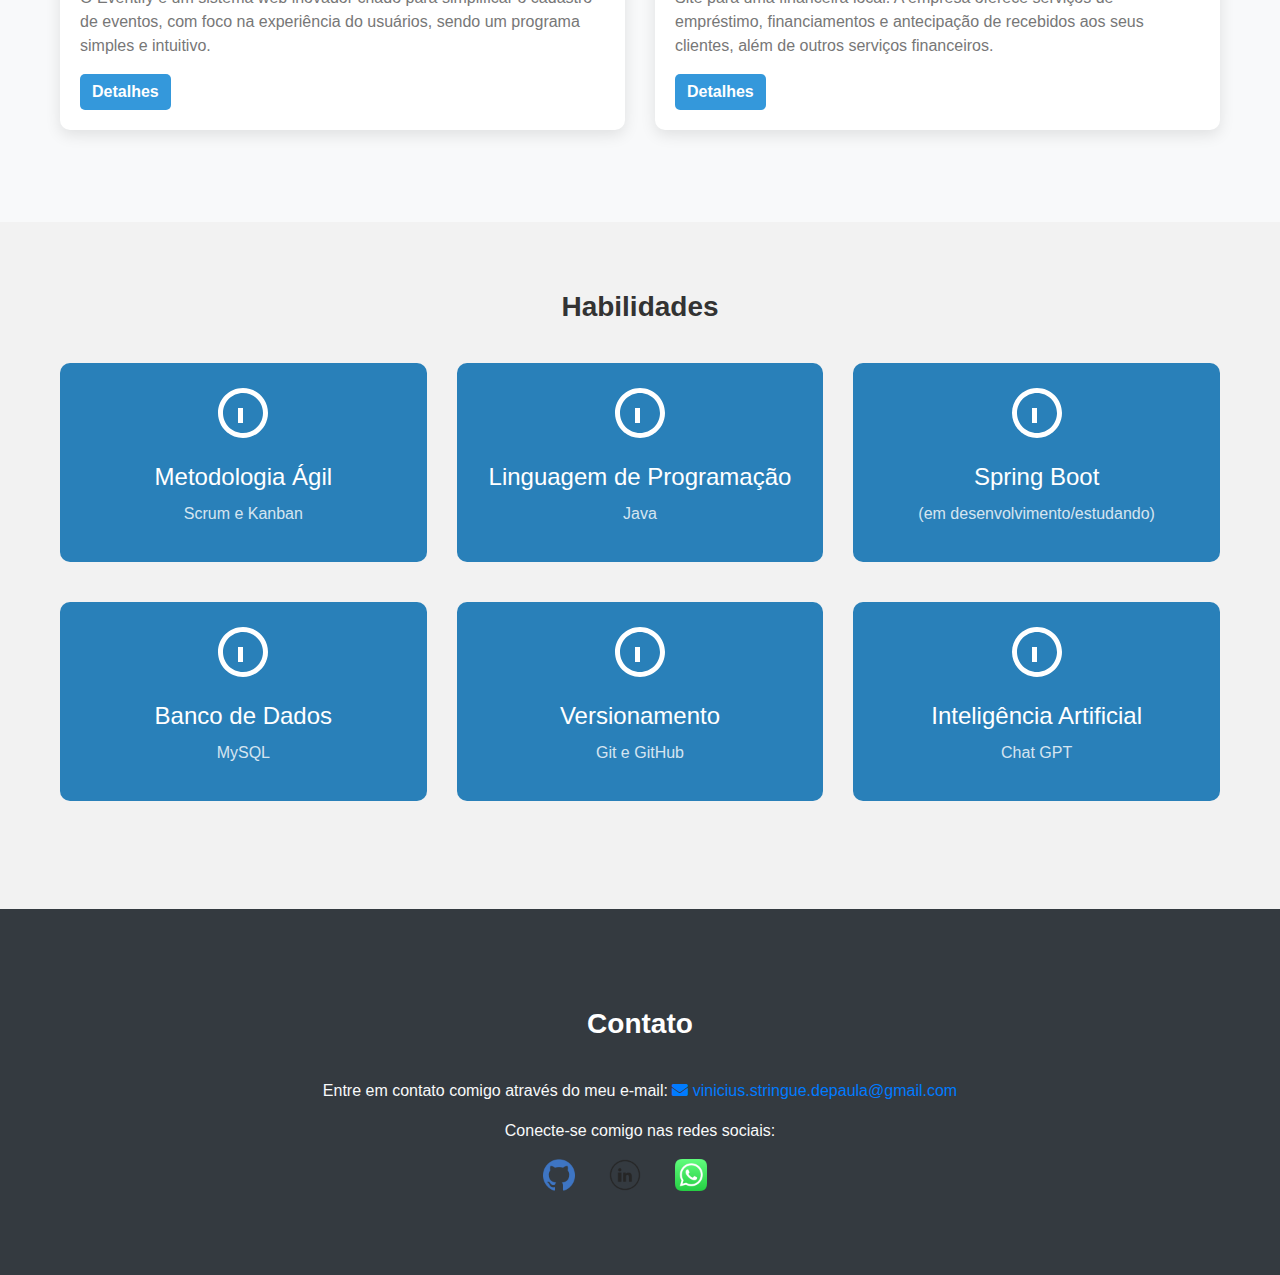
==== commit 711ff0c5: "Commit #5: Atualizando README.md" ====
--- a/Página Portifólio Pessoal/index.html
+++ b/Página Portifólio Pessoal/index.html
@@ -3,7 +3,7 @@
 <head>
     <meta charset="UTF-8" />
     <meta name="viewport" content="width=device-width, initial-scale=1.0" />
-    <title>Meu Portfólio</title>
+    <title>Meu Portifólio</title>
     <!-- Adicionando o link para o Bootstrap CSS -->
     <link
         rel="stylesheet"
@@ -44,7 +44,7 @@
 <!-- Barra de navegação -->
 <nav class="navbar navbar-expand-lg navbar-light bg-light">
     <a class="navbar-brand" href="#">
-        <i class="fas fa-briefcase"></i> Meu Portfólio
+        <i class="fas fa-briefcase"></i> Meu Portifólio
     </a>
     <button
             class="navbar-toggler"
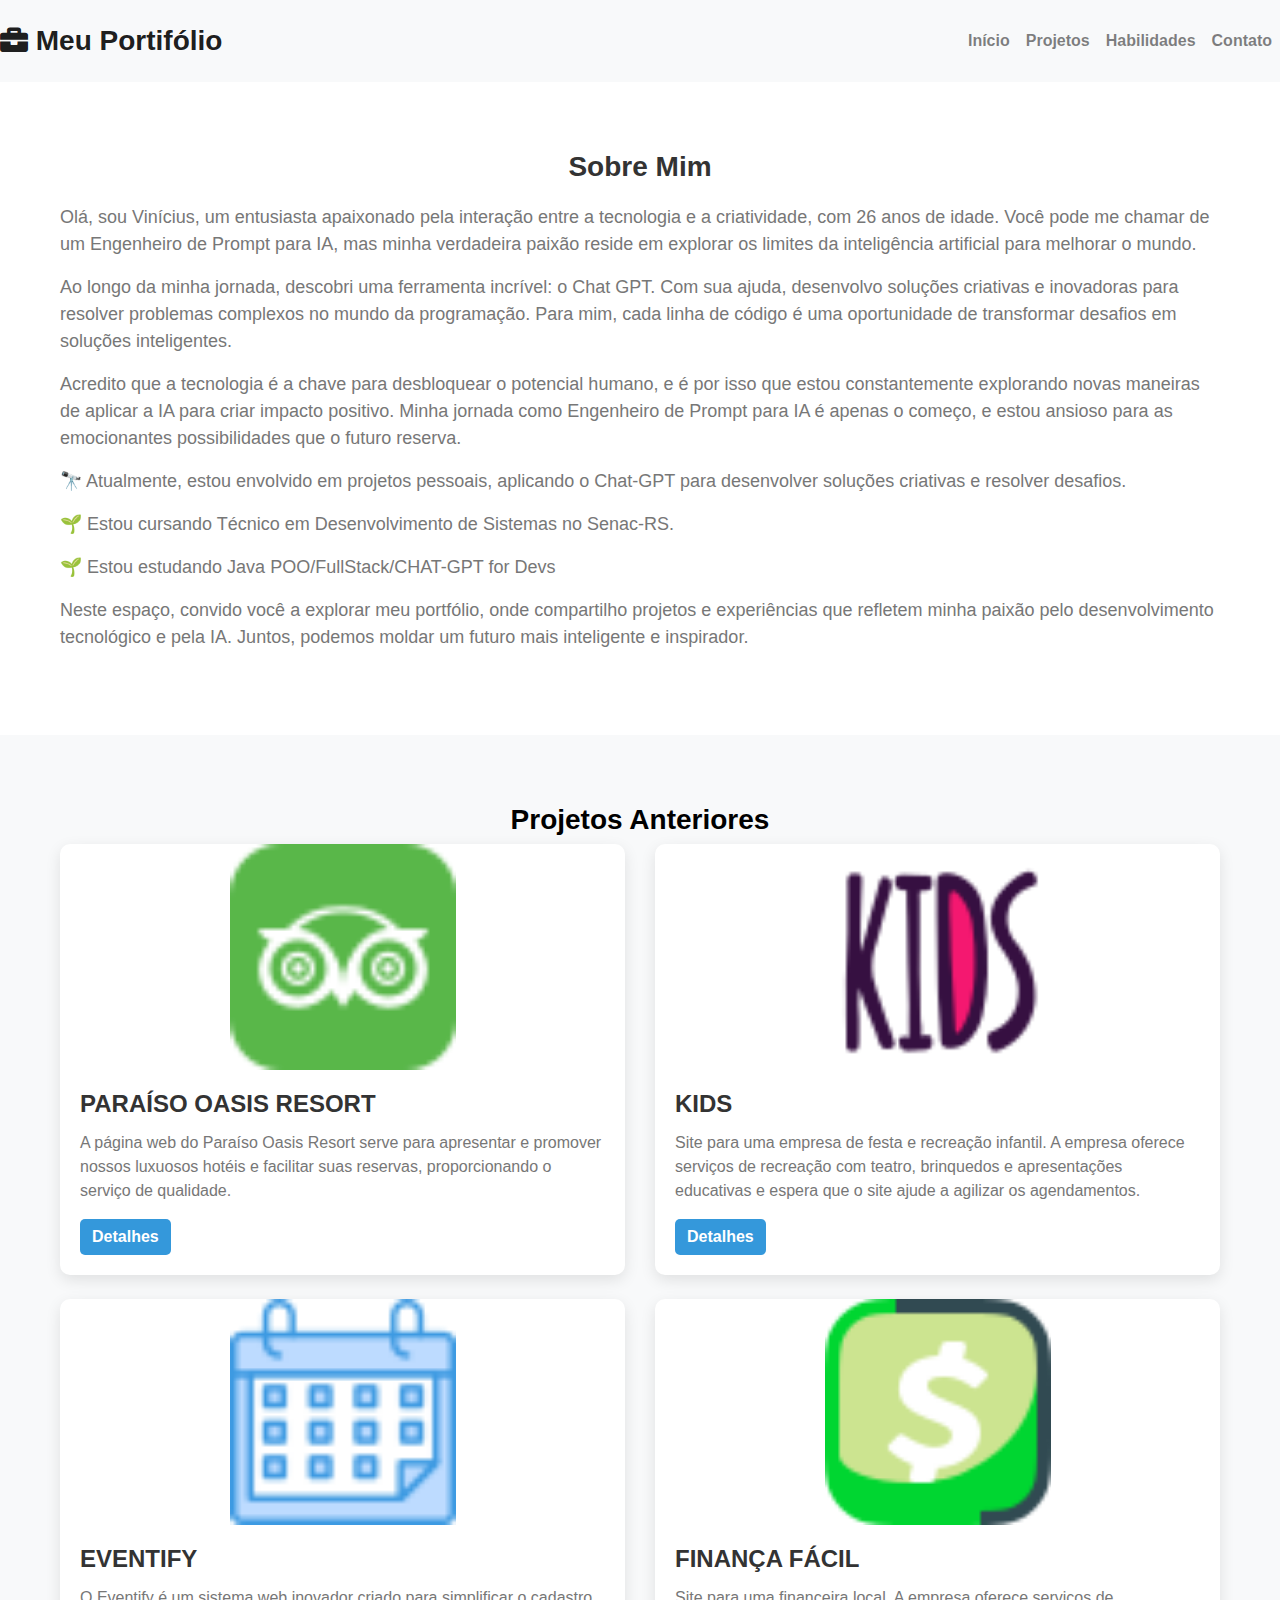
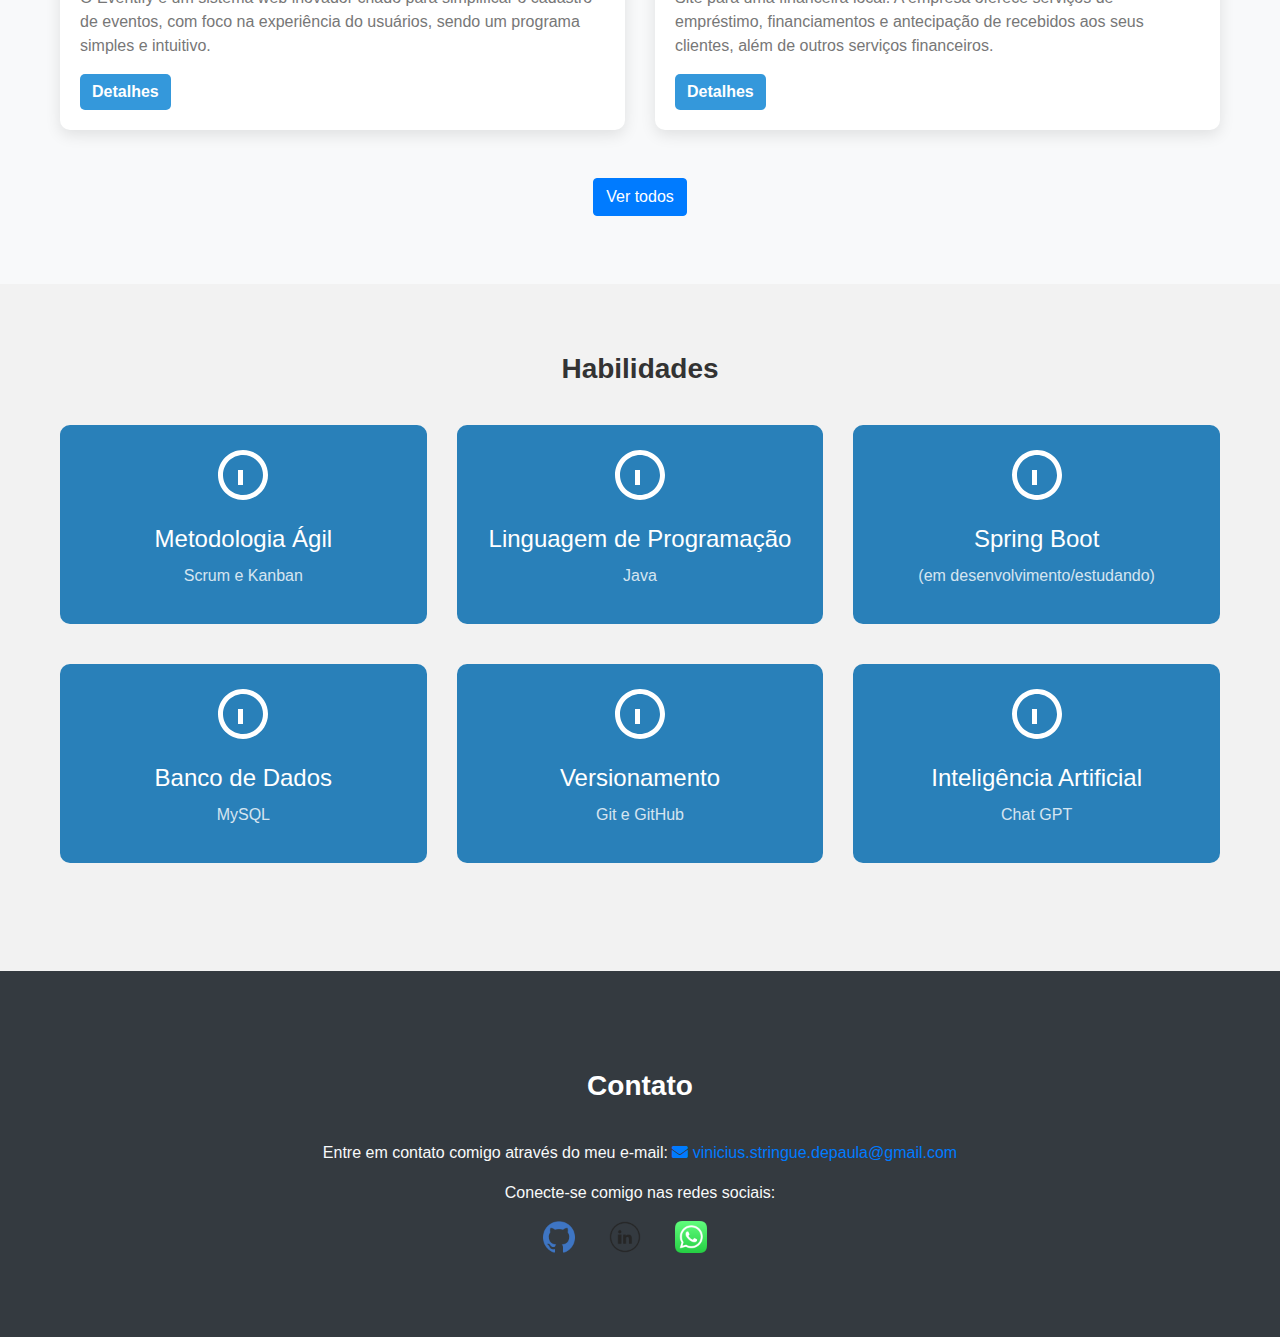
==== commit 3c70ffca: "Commit #6: Andamento no arquivo projetos.html" ====
--- a/Página Portifólio Pessoal/index.html
+++ b/Página Portifólio Pessoal/index.html
@@ -20,25 +20,7 @@
     />
     <!-- Adicionando o favicon -->
     <link rel="icon" href="assets/images/logo.png" type="image/x-icon">
-    <style>
-        /* Estilo para tornar o texto da página preto */
-        body {
-            color: black;
-        }
-        /* Estilo para habilidades interativas */
-        .skill {
-            text-align: center;
-            padding: 20px;
-            transition: transform 0.2s;
-        }
-        .skill:hover {
-            transform: scale(1.1);
-        }
-        .skill-icon {
-            font-size: 48px;
-            margin-bottom: 10px;
-        }
-    </style>
+    
 </head>
 <body>
 <!-- Barra de navegação -->
@@ -60,7 +42,7 @@
     <div class="collapse navbar-collapse" id="navbarNav">
         <ul class="navbar-nav ml-auto">
             <li class="nav-item">
-                <a class="nav-link" href="#about">Sobre</a>
+                <a class="nav-link" href="#about">Início</a>
             </li>
             <li class="nav-item">
                 <a class="nav-link" href="#projects">Projetos</a>
@@ -213,6 +195,13 @@
                         >
                     </div>
                 </div>
+            </div>
+            <!-- Botão "Ver todos" -->
+            <!-- Botão "Ver todos" -->
+            <!-- Botão "Ver todos" -->
+            <div class="col-md-12 text-center mt-4">
+                <!-- Adiciona o link para a página "projetos.html" -->
+                <a href="projetos.html" class="btn btn-primary">Ver todos</a>
             </div>
         </div>
     </div>
@@ -399,5 +388,7 @@
         integrity="sha384-pzjw8f+ua5ai2koy5a1F7f0EKwqc4F5Fp5l5p5u5v5r5g5u5k5N5p5u5v5r5g5u5k5"
         crossorigin="anonymous"
 ></script>
+<!-- Adiciona script externo -->
+<script src="script.js"></script>
 </body>
 </html>
--- a/Página Portifólio Pessoal/assets/css/styles.css
+++ b/Página Portifólio Pessoal/assets/css/styles.css
@@ -235,3 +235,21 @@
         transform: translateX(0);
     }
 }
+        /* Estilo para tornar o texto da página preto */
+        body {
+            color: black;
+        }
+        /* Estilo para habilidades interativas */
+        .skill {
+            text-align: center;
+            padding: 20px;
+            transition: transform 0.2s;
+        }
+        .skill:hover {
+            transform: scale(1.1);
+        }
+        .skill-icon {
+            font-size: 48px;
+            margin-bottom: 10px;
+        }
+    